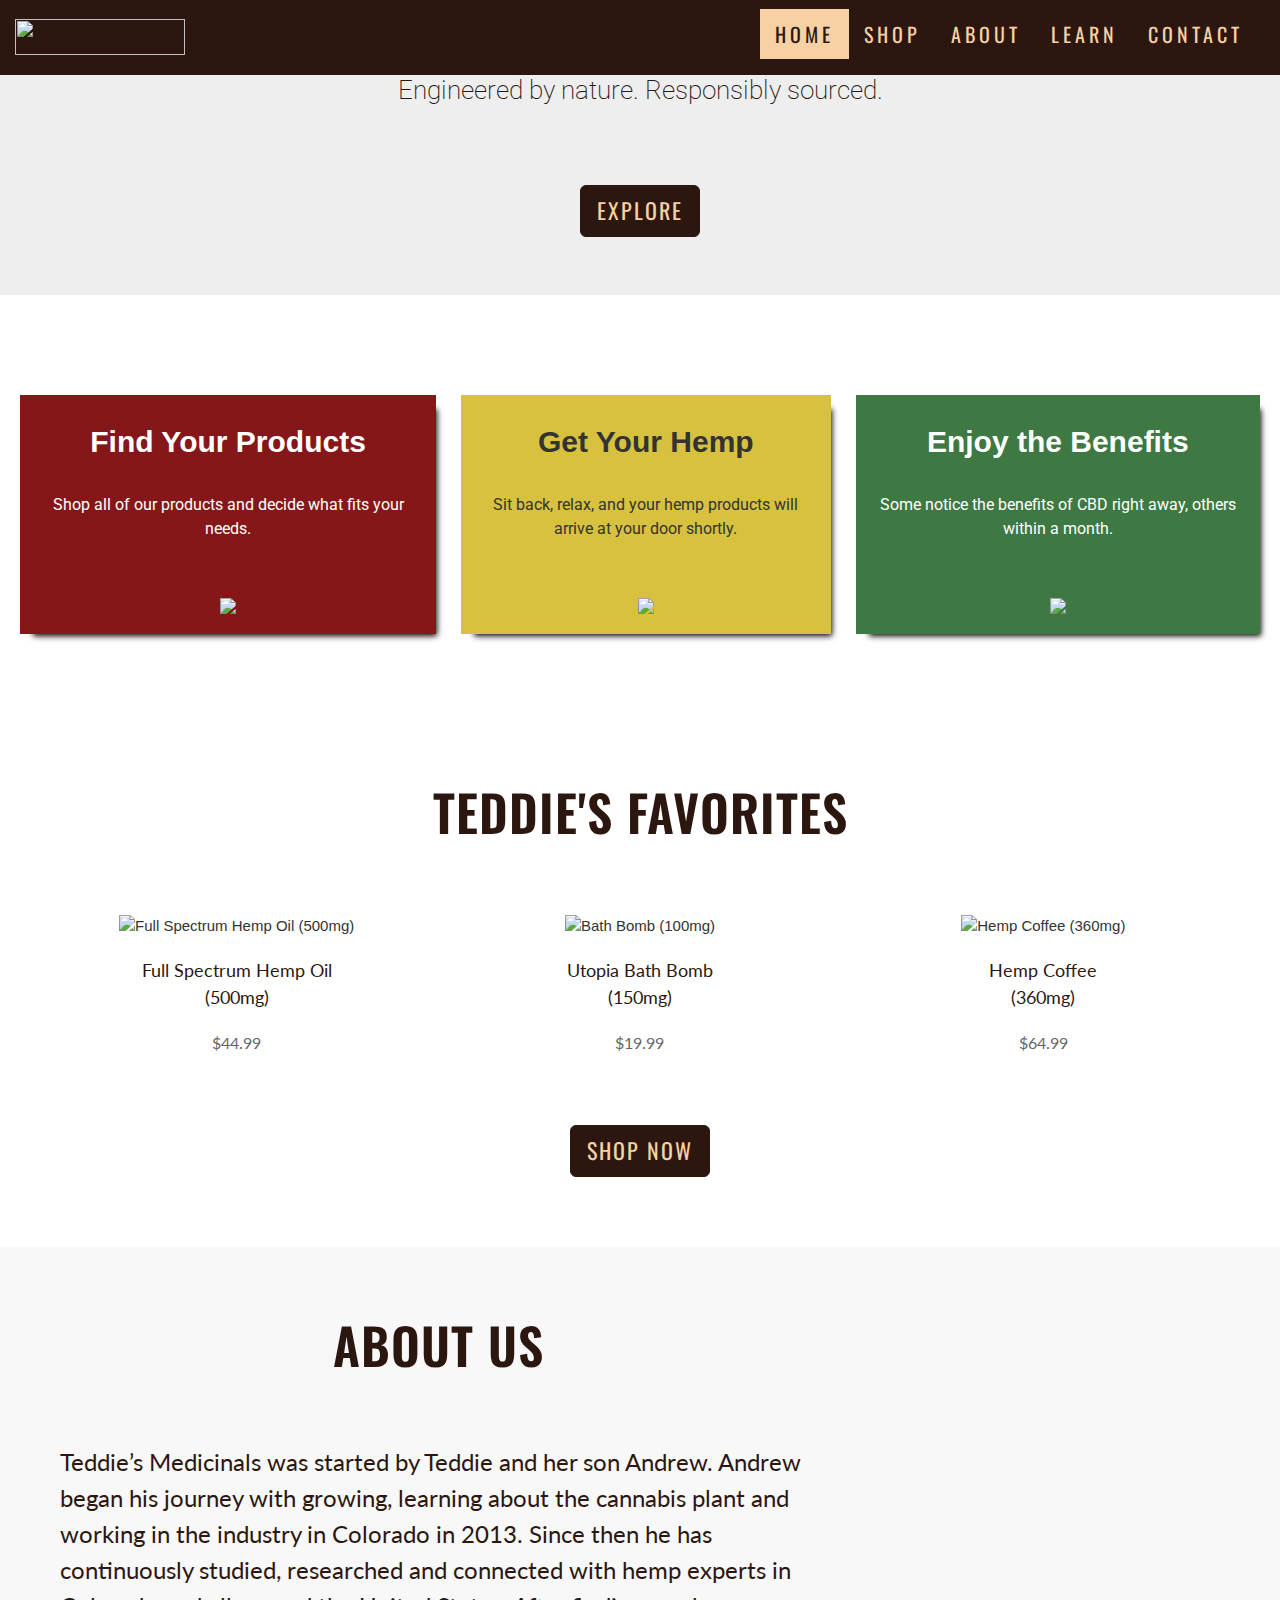
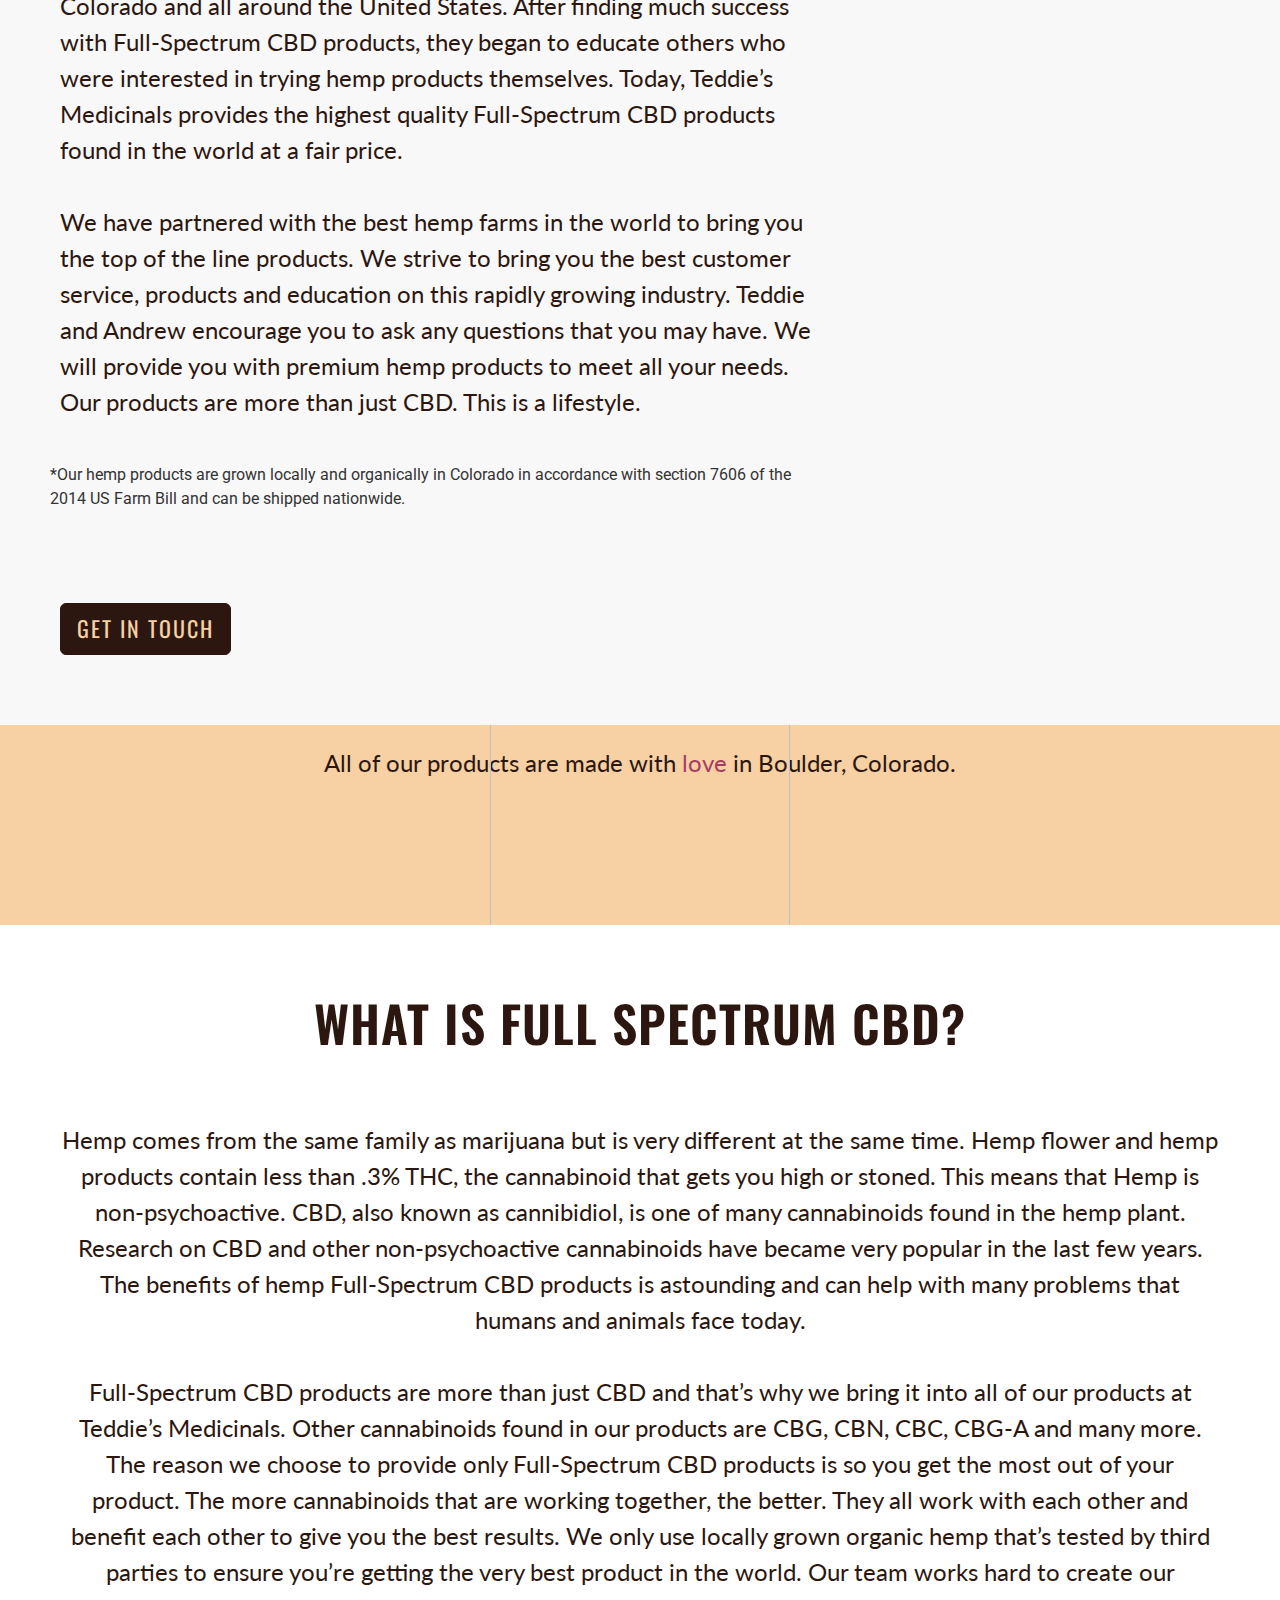
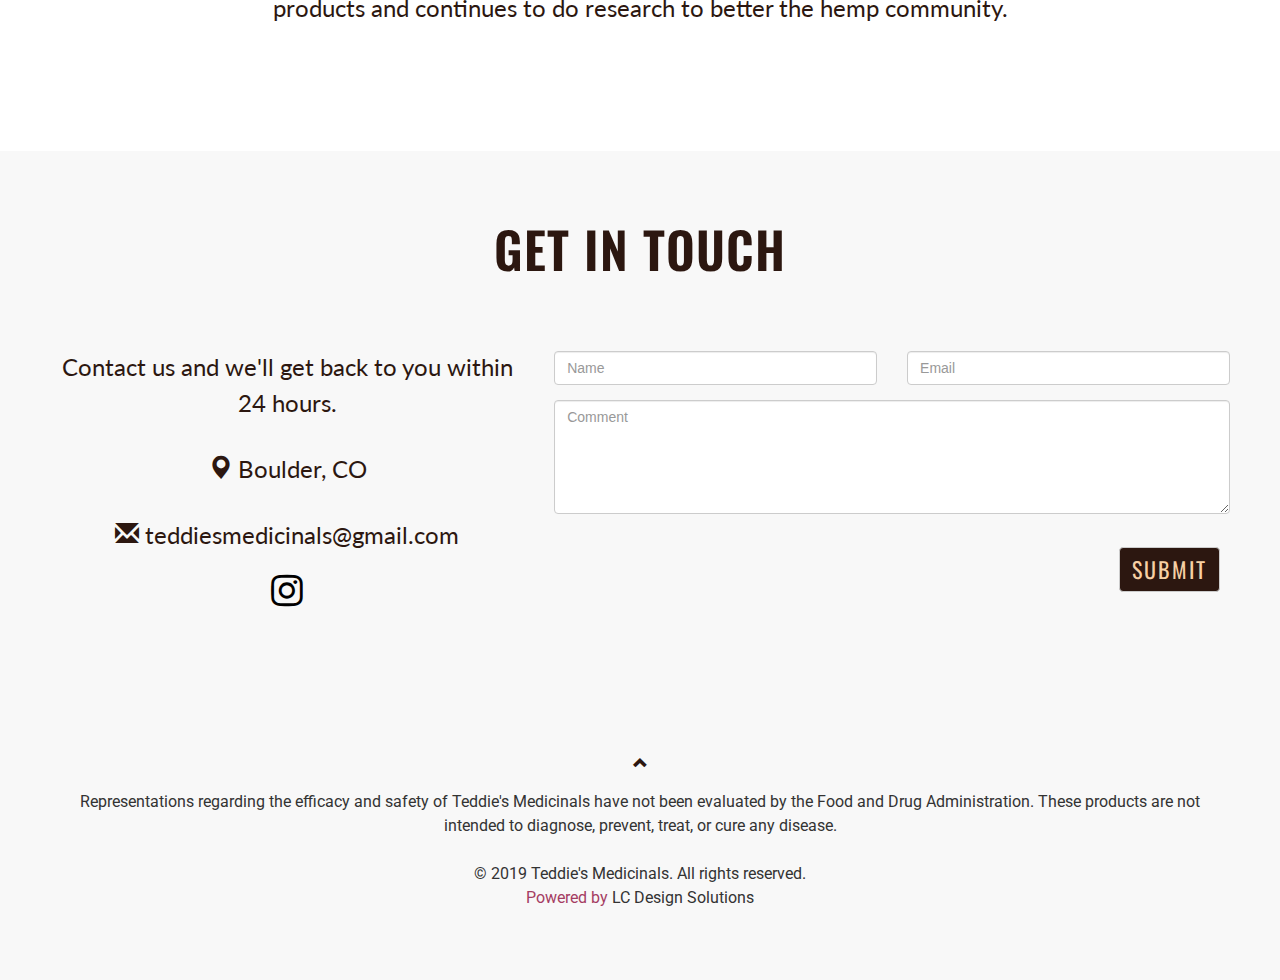
==== index.html @ 5664e908 "Update and rename home.html to index.html" ====
<!DOCTYPE html>
<html lang="en">
<head>

  <title>Teddie's Medicinals - Full Spectrum Hemp & CBD Products</title>
  
  <link rel="icon" type="image" style="height: 64px; width: 64px;" href="darkpaw.png">
  <meta charset="utf-8">
  <meta name="viewport" xcontent="width=device-width, initial-scale=1">
  <link rel="stylesheet" href="https://maxcdn.bootstrapcdn.com/bootstrap/3.3.7/css/bootstrap.min.css">
  <link href="https://fonts.googleapis.com/css?family=Roboto" rel="stylesheet">
  <link href="https://fonts.googleapis.com/css?family=Lato" rel="stylesheet" type="text/css">
  <link rel="stylesheet" href="https://www.w3schools.com/w3css/4/w3.css">
  <script src="https://ajax.googleapis.com/ajax/libs/jquery/3.3.1/jquery.min.js"></script>
  <script src="https://maxcdn.bootstrapcdn.com/bootstrap/3.3.7/js/bootstrap.min.js"></script>
  

    <style>

      @import url(https://use.fontawesome.com/releases/v5.0.10/css/all.css);
      @import url('https://fonts.googleapis.com/css?family=Lato|Oswald:300,400');

      
$headings-font-family:Oswald;
$enable-grid-classes:false;
$primary: #CC7032;
$secondary: #CC7032;
$success: #CC7032;
$danger: #CC7032;
$info: #CC7032;
$warning: #CC7032;
$light: #CC7032;
$dark: #CC7032;
$enable-gradients:true;
$spacer:1rem;
$border-width:0;
$btn-border-radius:.25rem;
$enable-shadows:false;
@import "bootstrap";
  body {
      font-family: 15px Lato, sans-serif !important;
      line-height: 1.8;
      color: #F7D0A4;
      background-color: #f8f8f8;
  }
h1 {
      font-family: Copperplate, "Copperplate Gothic Light", fantasy; font-size: 24px; font-style: normal; font-variant: normal; font-weight: 700;
}
h2 {
      font-family: Oswald, sans-serif;
      letter-spacing: 1px;
      font-size: 50px;
      text-transform: uppercase;
      text-align: center;
      color: #2C1710;
      font-weight: 600;
      margin-bottom: 30px;
  }
h4 {
      font-family: Lato;
      font-size: 24px;
      line-height: 1.5;
      color: #2C1710;
      font-weight: 400;
      margin-bottom: 10px;
      padding: 10px;
  }  
 
p {
    font-family: Lato;
    font-size: 16px;

        
      }
      .btn {
        font-family: Oswald;
        font-color: #F7D0A4 !important;
        text-transform: uppercase;
        letter-spacing: 2px;
        margin: 10px 10px;
      }
  .btn-default {
    color: #F7D0A4;
    background-color: #2C1710;
    font-size: 22px;
      }
      
.btn-default:hover {
    color: #2C1710;
    background-color: #F7D0A4;
    border-color: #2C1710;
}
 
 .btn-lg {
      background-color: #2C1710 !important;
      font-color: #2C1710 !important;
      border-color: #2C1710 !important;
      margin-top: 60px;
      font-size: 22px;
      }
 .btn-lg:hover {
      background-color: #F7D0A4 !important;
      font-color: #2C1710 !important;
      }



  .img {
     display: block;
  margin-left: auto;
  margin-right: auto;
  opacity: 1.0 !important;
  }

    


  .jumbotron p{
    font-size: 26px;
    color: #2c1710;
  }
.container-fluid {
      padding: 60px 50px;
      background-color: #FFFFFF;
      position: relative;
  }
.bg-grey {
      background-color: #F8F8F8;

  }
.logo-small {
      color: #3E7842;
      font-size: 50px;
  }
.logo {
      color: #68968A;
      font-size: 200px;
  }

 
 
 .thumbnail-right{
      padding: 0 15px 0 0;
      width: 240px;
      height: 240px;
      margin-top: 160px;
      margin-left: 40px;
      border-radius: 50%;
      
      border: none;
      overflow: hidden;
      background: url("http://i65.tinypic.com/262w483.jpg");
      position: relative;
      display: inline-block;
  }


.thumbnail-left{
      padding: 0 0 0 15px;
      width: 240px;
      height: 240px;
      margin-top: 160px;
      margin-right: 40px;
      
      border-radius: 50%;
      border: none;
      overflow: hidden;
      background: url("http://i65.tinypic.com/262w483.jpg");
      position: relative;
      display: inline-block;
  }
 .item h4 {
      font-size: 19px;
      line-height: 1.375em;
      font-weight: 400;
      font-style: italic;
      margin: 70px 0;
  }
 .item span {
      font-style: normal;
  }
 .panel {
      border: 1px solid #f4511e; 
      border-radius:0 !important;
      transition: box-shadow 0.5s;
  }
 .panel:hover {
      box-shadow: 5px 0px 40px rgba(0,0,0, .2);
  }
 .panel-footer .btn:hover {
      border: 1px solid #f4511e;
      background-color: #fff !important;
      color: #f4511e;
  }
 .panel-heading {
      color: #fff !important;
      background-color: #f4511e !important;
      padding: 25px;
      border-bottom: 1px solid transparent;
      border-top-left-radius: 0px;
      border-top-right-radius: 0px;
      border-bottom-left-radius: 0px;
      border-bottom-right-radius: 0px;
  }
 .panel-footer {
      background-color: white !important;
  }
 .panel-footer h3 {
      font-size: 32px;
  }
 .panel-footer h4 {
      color: #aaa;
      font-size: 14px;
  }
 .panel-footer .btn {
      margin: 15px 0;
      background-color: #f4511e;
      color: #fff;
  }
      
.navbar {
      height: 75px;
      margin-bottom: 0;
      background-color: #2C1710;
      z-index: 9999;
      border: 0;
      font-size: 15px !important;
      letter-spacing: 4px;
      border-radius: 0;
      line-height: 5 !important;

  }
      
 .navbar li a, .navbar .navbar-brand {
      color: #F7D0A4 !important;
      font-family: Oswald;
      font-size: 20px;
      letter-spacing: 4px;
      margin-top: 5px;
     
      }
      
 .navbar-nav li a:hover, .navbar-nav li.active a {
        color: #2C1710 !important;
        background-color: #F7D0A4 !important;
        
      }
      
 .navbar .navbar-brand {
      color: #ffffff;
    padding-top: 14px;
  }
.navbar-default .navbar-toggle .icon-bar {
    background-color: #F7D0A4;
}

.navbar li a {
      display: inline-block;
      text-align: center;
      color: #fff;
      padding-bottom: 15px;
      }

 .navbar-collapse {
        border-top: 0px solid;
        background-color: #2C1710;

      }

.navbar-fixed-bottom .navbar-collapse, .navbar-fixed-top .navbar-collapse {
  max-height: 400px;
}

.navbar-default .navbar-toggle:focus, .navbar-default .navbar-toggle:hover {
  
  background-color: #2C1710;
}


.navbar-default .navbar-toggle {
      border-color: transparent;
      color: #F7D0A4 !important;
  }

.navbar-right {
  margin-right: 22px;
  
}

footer .glyphicon {
      
      margin-bottom: 20px;
      color: #2C1710;
  }
 .slideanim 
 .slide {
      animation-name: slide;
      -webkit-animation-name: slide;
      animation-duration: 1s;
      -webkit-animation-duration: 1s;
      visibility: visible;
  }
  
 .carousel-caption {
   font-size: 20px;
    right: 10%;
    left: auto;
    bottom: -20px;
    top: 0;
    bottom: auto;
}

.fa-instagram {
  background: #white;
  color: black;
  height: 60px;
  width: 60px;
}

.grid-container {
  display: grid;
  grid-gap: 50px 25px;
  grid-template-columns: auto auto auto;
  background-color: white;
  padding: 20px;
  animation-name: slide;
  margin-top: 80px;
  margin-bottom: 60px;
}

.grid-item {
  background-color: whitesmoke;
  font-family: Lato;
  
  padding: 20px;
  
  text-align: center;
    box-shadow: 7px 8px 6px -6px black;
}

p {
font-family: Roboto;
font-size: 16px;
animation-name: slide;
}

h3 {
  font-weight: bold;
  padding-bottom: 25px;
  font-size: 30px;
  animation-name: slide;
}

.icon {
  margin-top: 25px;
  animation-name: slide;

}

.col-sm-4 p {
  color: #666;
  font-family: Lato;
  font-size: 16px;
}

.col-sm-4 h4 {
   font-size: 18px;
}

.stretch {
  float: left;
  width: 100%;
  height: 200px; 
  text-align: center;
}

.stretch img {
  height: 200px;
  width: 100%;
}

/* Clear floats after the columns */
.strip:after {
  content: "";
  display: table;
  clear: both;
}

* {
  box-sizing: border-box;
}

    
  @keyframes slidein {
    from {
      margin-left: 100%;
      width: 300%;
      opacity: 0;
    } 
    to {
      margin-left: 0%
      width: 100%;
      opacity: 1;
      transform: translateY(0%);
    }
  }
  @-webkit-keyframes slide {
    0% {
      opacity: 0;
      -webkit-transform: translateY(70%);
    } 
    100% {
      opacity: 1;
      -webkit-transform: translateY(0%);
    }
  }
  @media screen and (max-width: 768px) {
    .col-sm-4 {
      text-align: center;
      margin: 25px 0;
      position: fixed-top;
      
    }
    .btn-lg {
        width: 100%;
        margin-bottom: 35px;
        color: #F7D0A4;
    }
  }
  @media screen and (max-width: 480px) {
    .logo {
        font-size: 150px;
      
    }
  }

  
  </style>
<script id="mcjs">!function(c,h,i,m,p){m=c.createElement(h),p=c.getElementsByTagName(h)[0],m.async=1,m.src=i,p.parentNode.insertBefore(m,p)}(document,"script","https://chimpstatic.com/mcjs-connected/js/users/9b330af5a5b4be3fe5008fccc/792b4fcf9f079b10b22adca7c.js");</script>
</head>

<body id="home" data-spy="scroll" data-target=".navbar" data-offset="60">

<nav class="navbar navbar-default navbar-fixed-top">
  <a class="navbar-brand w3-animate-left" href="https://www.teddiesmedicinals.com">
    <img src="rsz_navbar-photo.png" "style=margin-left: 40px; height=36px; width=170px;"/></a>
  </a>
  
    <div class="navbar-header">
      <button type="button" class="navbar-toggle" data-toggle="collapse" data-target="#myNavbar">
        <span class="icon-bar"></span>
        <span class="icon-bar"></span>
        <span class="icon-bar"></span>                        
      </button>
    </div>
  

    
    <div class="collapse navbar-collapse" id="myNavbar">
      <ul class="nav navbar-nav navbar-right w3-animate-right">
        <li><a href="#home">HOME</a></li>
        <li><a href="#shop">SHOP</a></li>
        <li><a href="#about">ABOUT</a></li>
        <li><a href="#learn">LEARN</a></li>
        <li><a href="#contact">CONTACT</a></li>
      </ul>
    </div>
  </div>
</nav>

<div class="mtn">
 <div class="jumbotron text-center">

  <img class="bear" src="bear.png" height="825" width="800" alt="TM Bear">
  <p>Engineered by nature. Responsibly sourced.</p> 

  <div class="container text-center">                    
    <div class="row">
      <div class="col-sm-12">
        <a href="shop.html"<button class="btn btn-default btn-lg">EXPLORE</button></a>                                                  
      </div>
    </div>
  </div>
  </div>
</div>

<div class="grid-container fluid w3-animate-opacity">

  <div class="grid-item" style="background-color:#861719; color: white;"><h3>Find Your Products</h3><p>Shop all of our products and decide what fits your needs.</p>
    <br>
    <img class="icon" src="https://img.icons8.com/ios/50/000000/search-filled.png"></div>
  <div class="grid-item" style="background-color:#D7C13F"; ><h3>Get Your Hemp</h3><p>Sit back, relax, and your hemp products will arrive at your door shortly.</p>
    <br>
    <img class="icon" src="https://img.icons8.com/ios/50/000000/gift-filled.png"></div>
  <div class="grid-item" style="background-color:#3E7842; color: white;"><h3>Enjoy the Benefits </h3><p>Some notice the benefits of CBD right away, others within a month.</p>
    <br>
    <img class="icon" src="https://img.icons8.com/ios/50/000000/lol.png"></div>  
  
</div>

<!-- Container (Featured Products Section) -->
<div id="shop" class="container-fluid text-center">
  <h2>TEDDIE'S FAVORITES</h2>
  <br>
  <br>
  <div class="row slideanim">
    <div class="col-sm-4">
      <a href="shop.html" target="?"><img src="http://i65.tinypic.com/2u88mq0.png" border="0" alt="Full Spectrum Hemp Oil (500mg)" width="250" height="250"></a>
      <div class="product-info">
        <h4>Full Spectrum Hemp Oil<br>(500mg)</h4>
      <p>$44.99</p>
      </div>
    </div>

    <div class="col-sm-4">
      <a href="shop.html" target="?"><img src="http://i66.tinypic.com/n3tcf4.png" border="0" alt="Bath Bomb (100mg)" width="250" height="250"></a>
      <div class="product-info">
      <h4>Utopia Bath Bomb<br>(150mg)</h4>
      <p>$19.99</p>
      </div>
    </div>

    <div class="col-sm-4">
      <a href="shop.html" target="?"><img src="http://i67.tinypic.com/72pykm.png" border="0" alt="Hemp Coffee (360mg)" width="250" height="250"></a>
      <div class="product-info">
      <h4>Hemp Coffee<br>(360mg)</h4>
      <p>$64.99</p>
      </div>
    </div>

    <div class="row">
      <div class="col-sm-12">
          <a href="shop.html"<button class="btn btn-default btn-lg">SHOP NOW</button></a>                                                  
      </div>
    </div>
  </div>
</div>




<!-- Container (About Section) -->
<div id="about" class="container-fluid bg-grey">
  <div class="row">
    <div class="col-sm-8">
      <h2>About Us</h2><br>
      <h4>Teddie’s Medicinals was started by Teddie and her son Andrew. Andrew began his journey with growing, learning about the cannabis plant and working in the industry in Colorado in 2013. Since then he has continuously studied, researched and connected with hemp experts in Colorado and all around the United States. After finding much success with Full-Spectrum CBD products, they began to educate others who were interested in trying hemp products themselves. Today, Teddie’s Medicinals provides the highest quality Full-Spectrum CBD products found in the world at a fair price.<br><br>We have partnered with the best hemp farms in the world to bring you the top of the line products. We strive to bring you the best customer service, products and education on this rapidly growing industry. Teddie and Andrew encourage you to ask any questions that you may have. We will provide you with premium hemp products to meet all your needs. Our products are more than just CBD. This is a lifestyle. </h4><br>
      <p> *Our hemp products are grown locally and organically in Colorado in accordance with section 7606 of the 2014 US Farm Bill and can be shipped nationwide. 
      </p>


</h4><br>
    
   <a href="#contact"<button class="btn btn-default btn-lg">Get in Touch</button></a>
    </div>

<div class="col-sm-4">
  <div class="thumbnail-right slideanim"></div>
</div>

</div>
</div>





<div class="strip">
  
  <div class="stretch" style="background-color:#F7D0A4;">
    <h4>All of our products are made with <span style="color: #a53d63;">love</span> in Boulder, Colorado.<br> <img src="http://i67.tinypic.com/2mpk6xz.png" style="height: 300px; width: 300px; margin-top: -80px;"></h4>

  </div>
</div>
  

<!-- Container (Learn Section) -->
<div id="learn" class="container-fluid text-center">
  <h2>What is Full Spectrum CBD?</h2><br>
  <h4>Hemp comes from the same family as marijuana but is very different at the same time. Hemp flower and hemp products contain less than .3% THC, the cannabinoid that gets you high or stoned. This means that Hemp is non-psychoactive. CBD, also known as cannibidiol, is one of many cannabinoids found in the hemp plant. Research on CBD and other non-psychoactive cannabinoids have became very popular in the last few years. The benefits of hemp Full-Spectrum CBD products is astounding and can help with many problems that humans and animals face today.
<br>
<br>
Full-Spectrum CBD products are more than just CBD and that’s why we bring it into all of our products at Teddie’s Medicinals. Other cannabinoids found in our products are CBG, CBN, CBC, CBG-A and many more. The reason we choose to provide only Full-Spectrum CBD products is so you get the most out of your product. The more cannabinoids that are working together, the better. They all work with each other and benefit each other to give you the best results. We only use locally grown organic hemp that’s tested by third parties to ensure you’re getting the very best product in the world. Our team works hard to create our products and continues to do research to better the hemp community.</h4>
</br>
</div>
  
 
</br>


<!-- Container (Contact Section) -->
<div id="contact" class="container-fluid text-center bg-grey">
  <h2 class="text-center">GET IN TOUCH</h2>
  </br>
  <div class="row">
    <div class="col-sm-5">
      <h4>Contact us and we'll get back to you within 24 hours.</h4>
      <h4><span class="glyphicon glyphicon-map-marker"></span> Boulder, CO</h4>
      <h4><span class="glyphicon glyphicon-envelope"></span> teddiesmedicinals@gmail.com</h4>
      <a href="https://instagram.com/teddiesmedicinals?utm_source=ig_profile_share&igshid=1mkq37250ivaw"><i class="fab fa-instagram" style="font-size:36px"></i></a>
    </div>
    
    <br>
    <form method="post" action="https://formspree.io/teddiesmedicinals@gmail.com">
    <div class="col-sm-7">
      <div class="row">
        <div class="col-sm-6 form-group">
          <input class="form-control" id="name" name="name" placeholder="Name" type="text" required>
        </div>
        <div class="col-sm-6 form-group">
          <input class="form-control" id="email" name="email" placeholder="Email" type="email" required>
        </div>
      </div>
      <textarea class="form-control" id="comments" name="comments" placeholder="Comment" type="text" rows="5"></textarea><br>
      <div class="row">
        <div class="col-sm-12 form-group">
          <button class="btn btn-default pull-right" type="submit" name="submit" value="Submit">SUBMIT</button>
        </div>
      </div>
    </div>
    </form>
  </div>
</div>



<footer class="container-fluid text-center bg-grey">
  <a href="#home" title="To Top">
    <span class="glyphicon glyphicon-chevron-up"></span>
  </a>
  <p style="font-size: 16px; font-family: Roboto;" style="font-weight: bold;">Representations regarding the efficacy and safety of Teddie's Medicinals have not been evaluated by the Food and Drug Administration. These products are not intended to diagnose, prevent, treat, or cure any disease.<br><br> 
© 2019 Teddie's Medicinals. All rights reserved.</span><br><span style="color: #a53d63;"> Powered by</span> LC Design Solutions</p>
</footer>


<script>
$(document).ready(function(){
  // Add smooth scrolling to all links in navbar + footer link
  $(".navbar a, footer a[href='#home']").on('click', function(event) {
    // Make sure this.hash has a value before overriding default behavior
    if (this.hash !== "") {
      // Prevent default anchor click behavior
      event.preventDefault();

      // Store hash
      var hash = this.hash;

      // Using jQuery's animate() method to add smooth page scroll
      // The optional number (900) specifies the number of milliseconds it takes to scroll to the specified area
      $('html, body').animate({
        scrollTop: $(hash).offset().top
      }, 900, function(){
   
        // Add hash (#) to URL when done scrolling (default click behavior)
        window.location.hash = hash;
      });
    } // End if
  });
  
  $(window).scroll(function() {
    $(".slideanim").each(function(){
      var pos = $(this).offset().top;

      var winTop = $(window).scrollTop();
        if (pos < winTop + 600) {
          $(this).addClass("slide");
        }
    });
  });
})
</script>

</body>
</html>
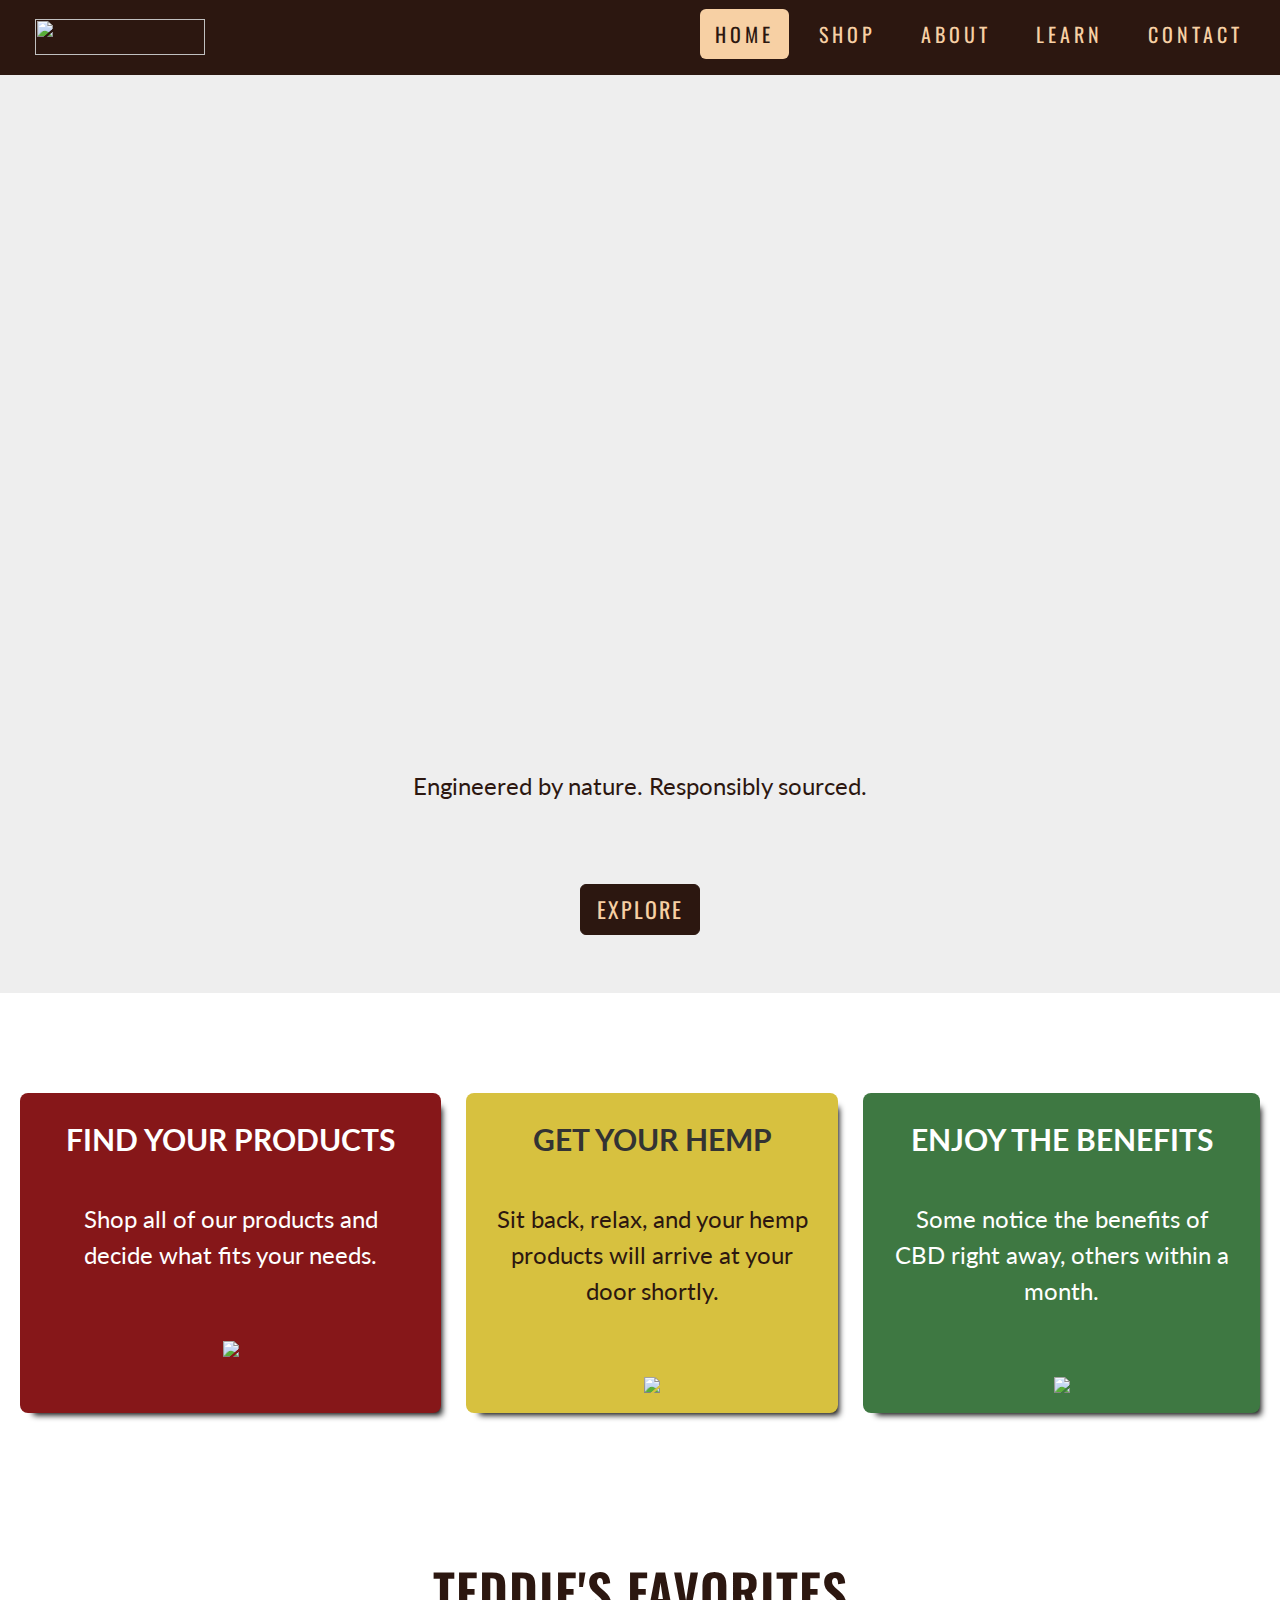
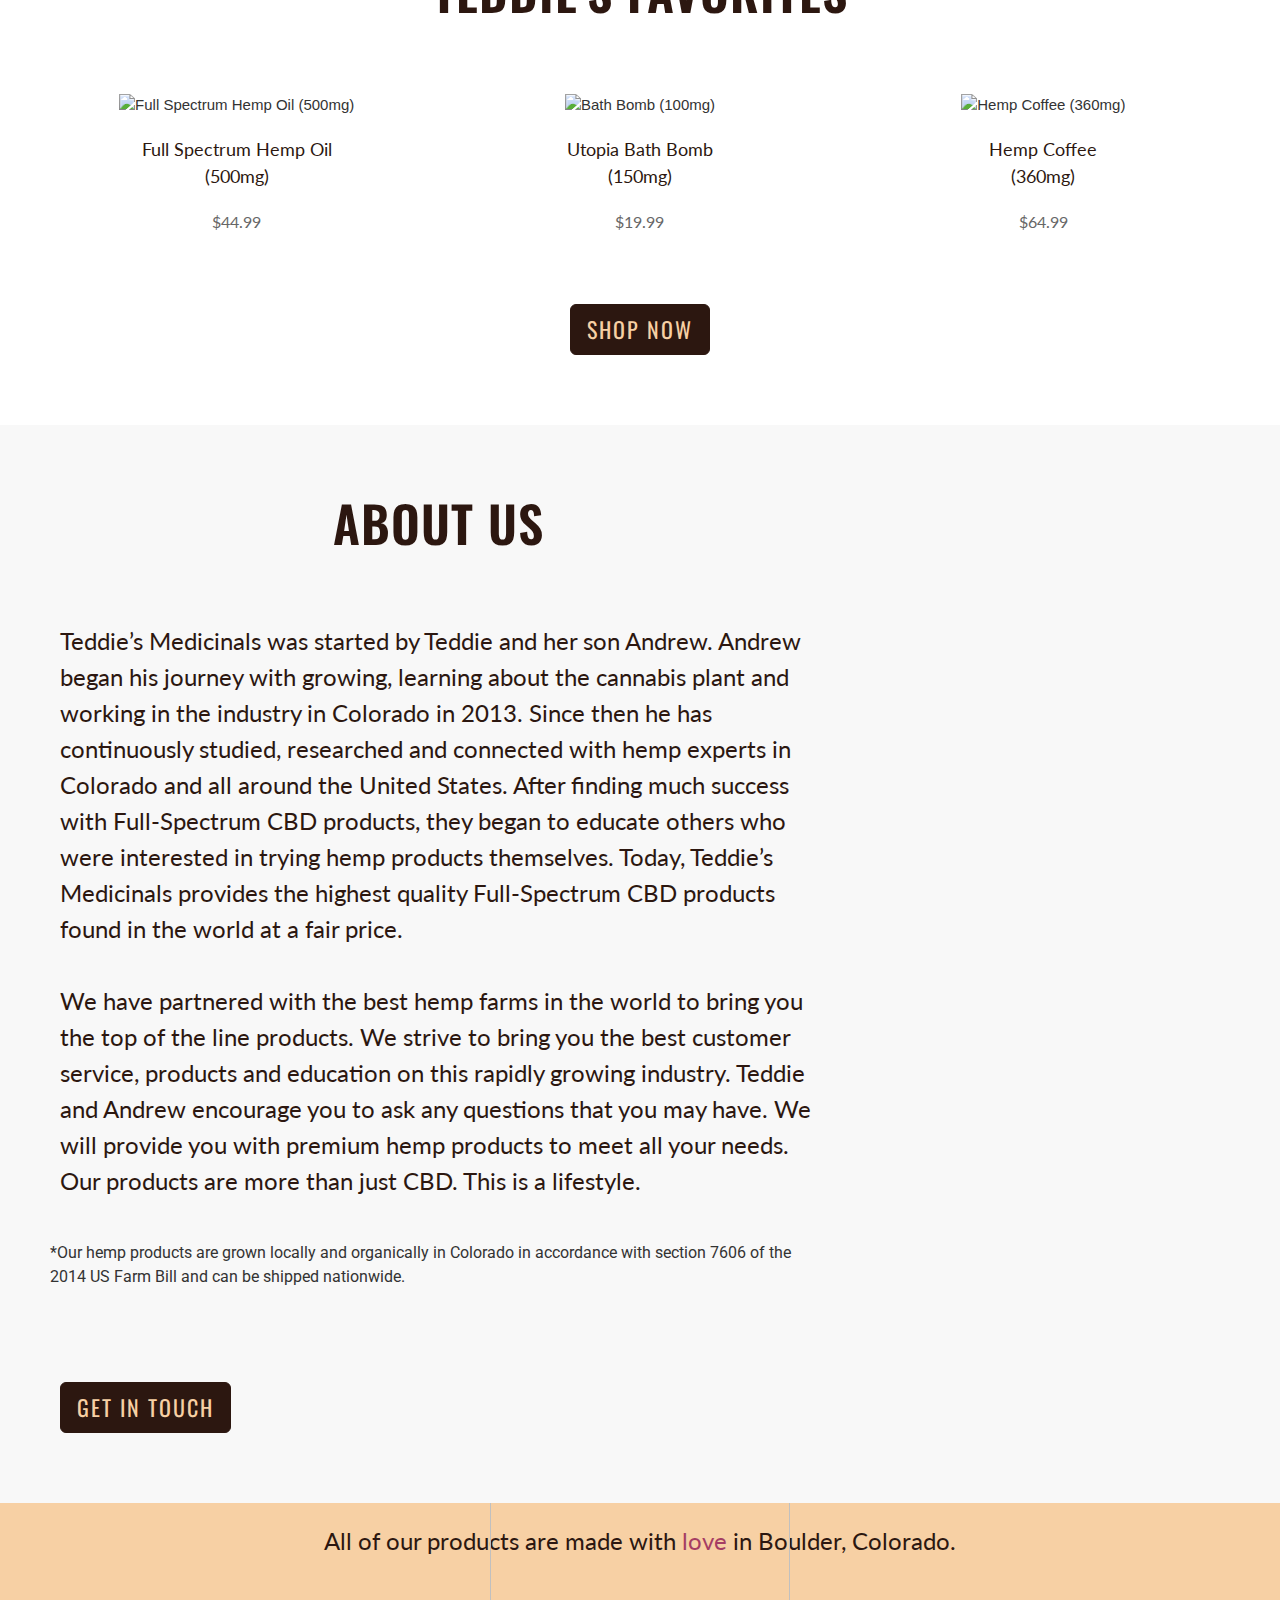
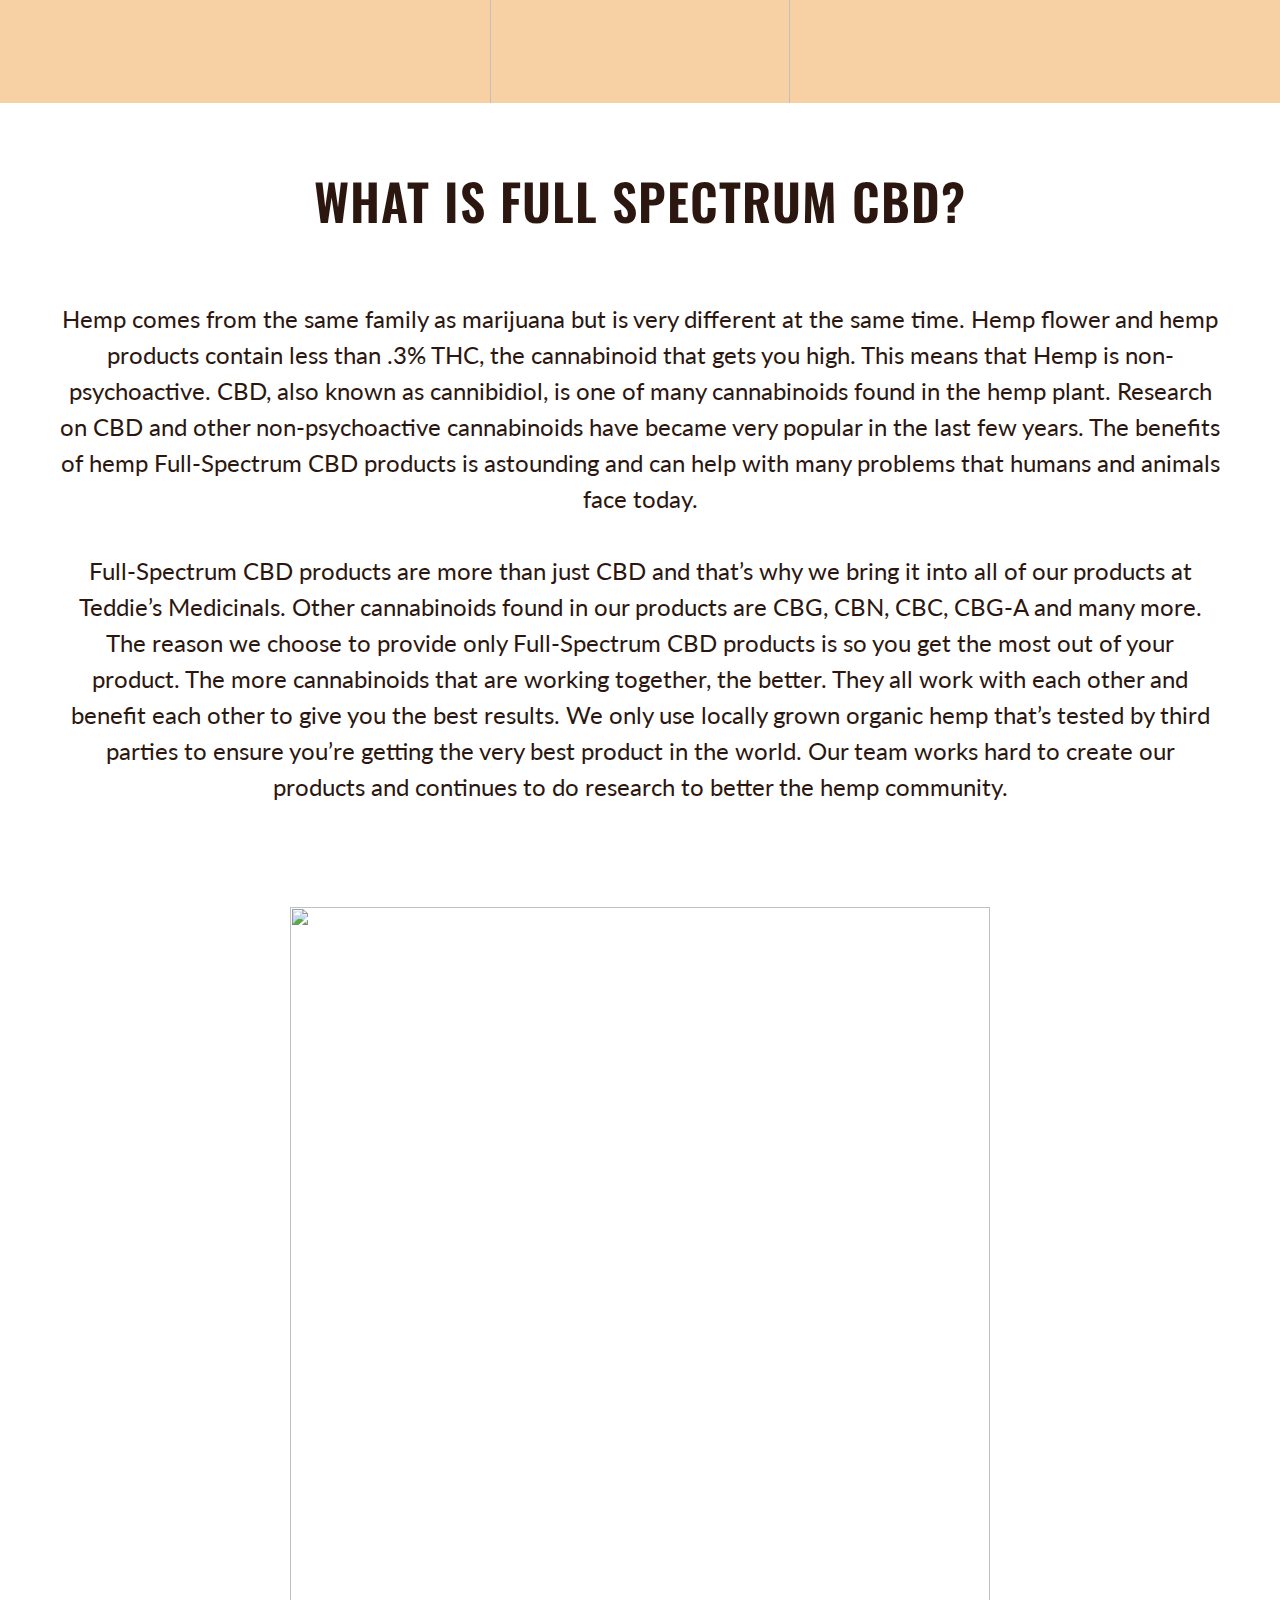
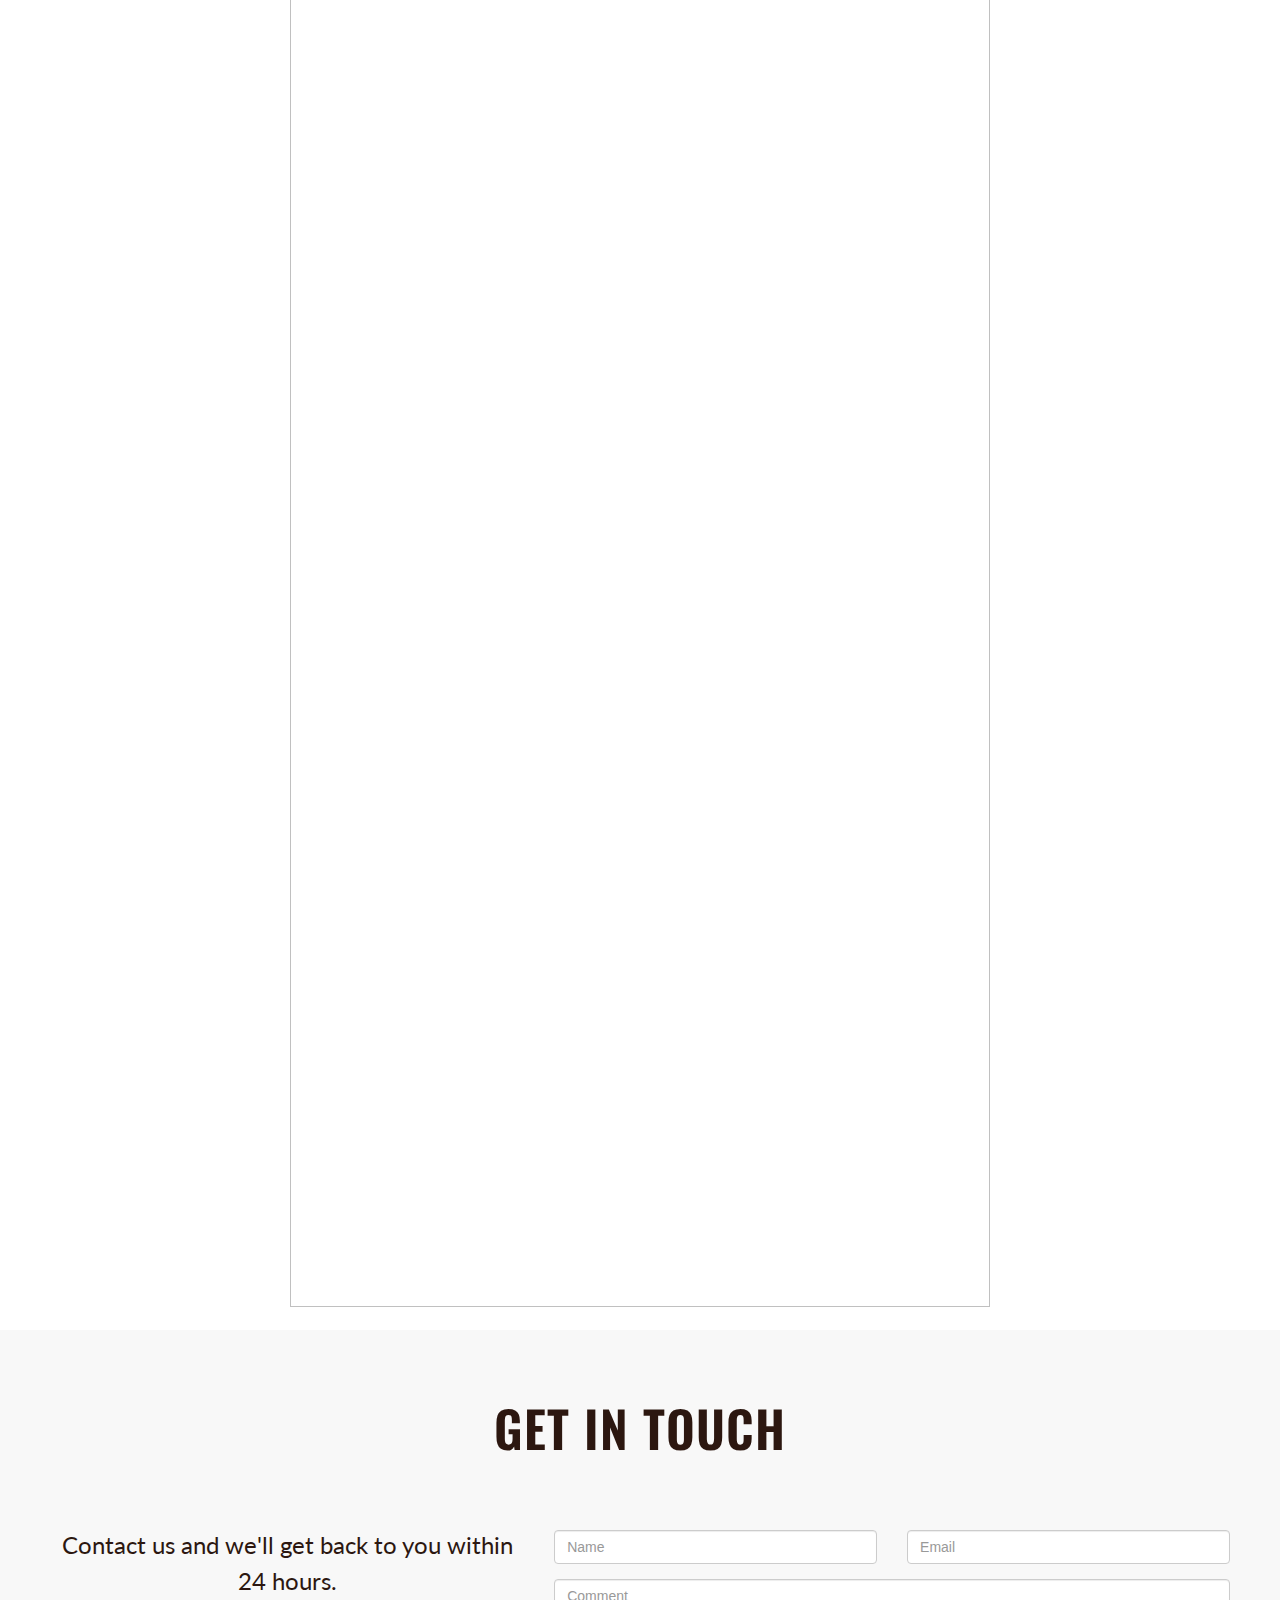
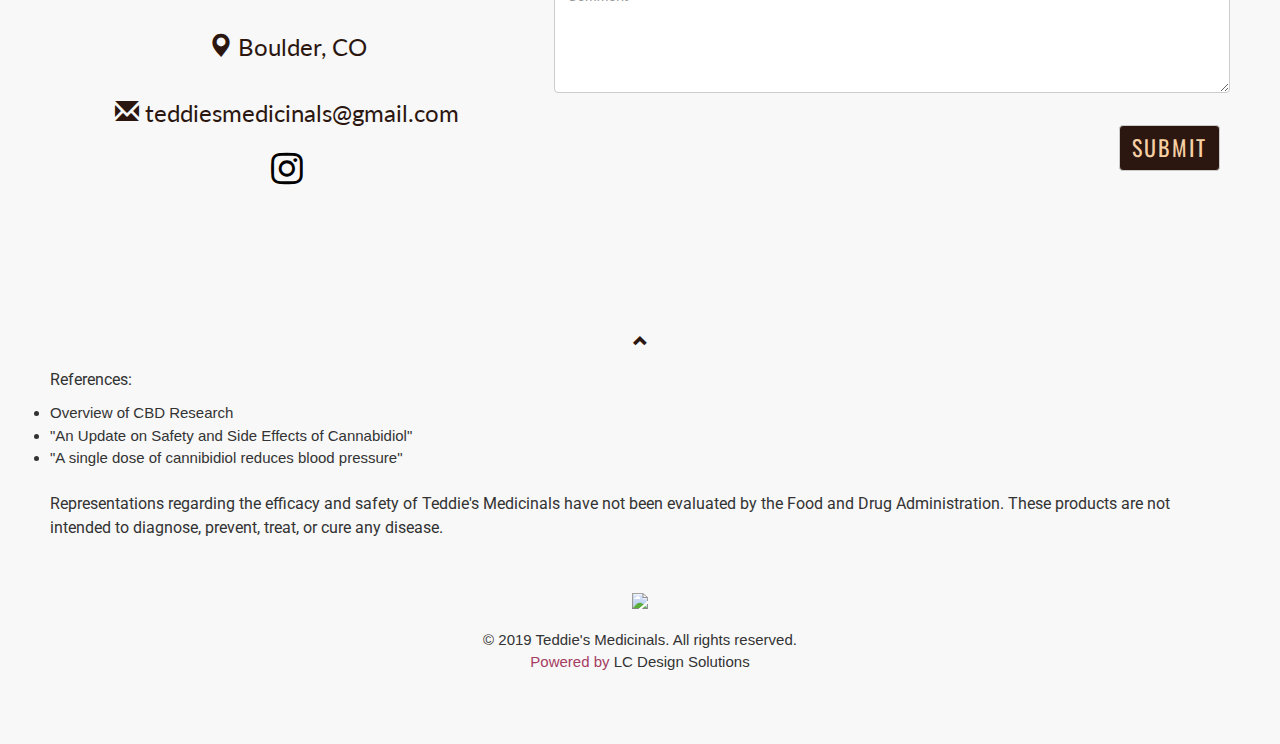
==== commit bc4e5c3a: "Add files via upload" ====
--- a/index.html
+++ b/index.html
@@ -259,6 +259,7 @@
       text-align: center;
       color: #fff;
       padding-bottom: 15px;
+      margin-left: 15px;
       }
 
  .navbar-collapse {
@@ -285,6 +286,17 @@
 .navbar-right {
   margin-right: 22px;
   
+}
+.navbar-default .navbar-nav>.active>a, .navbar-default .navbar-nav>.active>a:focus, .navbar-default .navbar-nav>.active>a:hover {
+    color: #555;
+    background-color: #e7e7e7;
+    border-radius: 6px;
+    }
+
+.navbar-nav li a:hover, .navbar-nav li.active a {
+    color: #2C1710 !important;
+    background-color: #F7D0A4 !important;
+    border-radius: 6px;
 }
 
 footer .glyphicon {
@@ -349,6 +361,7 @@
   padding-bottom: 25px;
   font-size: 30px;
   animation-name: slide;
+  font-family: Lato;
 }
 
 .icon {
@@ -434,6 +447,17 @@
     }
   }
 
+  .info {
+    height: 2000px; 
+    width: 700px;
+    display: block;
+    margin: auto;
+  }
+
+  .references {
+    text-align: left;
+  }
+
   
   </style>
 <script id="mcjs">!function(c,h,i,m,p){m=c.createElement(h),p=c.getElementsByTagName(h)[0],m.async=1,m.src=i,p.parentNode.insertBefore(m,p)}(document,"script","https://chimpstatic.com/mcjs-connected/js/users/9b330af5a5b4be3fe5008fccc/792b4fcf9f079b10b22adca7c.js");</script>
@@ -443,7 +467,7 @@
 
 <nav class="navbar navbar-default navbar-fixed-top">
   <a class="navbar-brand w3-animate-left" href="https://www.teddiesmedicinals.com">
-    <img src="rsz_navbar-photo.png" "style=margin-left: 40px; height=36px; width=170px;"/></a>
+    <img src="rsz_navbar-photo.png" style="margin-left: 20px; height: 36px; width: 170px;"/></a>
   </a>
   
     <div class="navbar-header">
@@ -471,8 +495,10 @@
 <div class="mtn">
  <div class="jumbotron text-center">
 
-  <img class="bear" src="bear.png" height="825" width="800" alt="TM Bear">
-  <p>Engineered by nature. Responsibly sourced.</p> 
+  <img class="bear" src="bear.png" style=" display: block; margin: auto; height: 825px; width: 800px; margin-top: -40px;" alt="TM Bear">
+
+  
+  <h4 style="margin-top: -75px;">Engineered by nature. Responsibly sourced.</h4> 
 
   <div class="container text-center">                    
     <div class="row">
@@ -486,13 +512,13 @@
 
 <div class="grid-container fluid w3-animate-opacity">
 
-  <div class="grid-item" style="background-color:#861719; color: white;"><h3>Find Your Products</h3><p>Shop all of our products and decide what fits your needs.</p>
+  <div class="grid-item" style="background-color:#861719; color: white; border-radius: 8px;"><h3>FIND YOUR PRODUCTS</h3><h4 style="color: white;">Shop all of our products and decide what fits your needs.</h4>
     <br>
     <img class="icon" src="https://img.icons8.com/ios/50/000000/search-filled.png"></div>
-  <div class="grid-item" style="background-color:#D7C13F"; ><h3>Get Your Hemp</h3><p>Sit back, relax, and your hemp products will arrive at your door shortly.</p>
+  <div class="grid-item" style="background-color:#D7C13F; border-radius: 8px;"><h3>GET YOUR HEMP</h3><h4>Sit back, relax, and your hemp products will arrive at your door shortly.</h4>
     <br>
     <img class="icon" src="https://img.icons8.com/ios/50/000000/gift-filled.png"></div>
-  <div class="grid-item" style="background-color:#3E7842; color: white;"><h3>Enjoy the Benefits </h3><p>Some notice the benefits of CBD right away, others within a month.</p>
+  <div class="grid-item" style="background-color:#3E7842; color: white; border-radius: 8px;"><h3>ENJOY THE BENEFITS</h3><h4 style="color: white;">Some notice the benefits of CBD right away, others within a month.</h4>
     <br>
     <img class="icon" src="https://img.icons8.com/ios/50/000000/lol.png"></div>  
   
@@ -577,12 +603,15 @@
 <!-- Container (Learn Section) -->
 <div id="learn" class="container-fluid text-center">
   <h2>What is Full Spectrum CBD?</h2><br>
-  <h4>Hemp comes from the same family as marijuana but is very different at the same time. Hemp flower and hemp products contain less than .3% THC, the cannabinoid that gets you high or stoned. This means that Hemp is non-psychoactive. CBD, also known as cannibidiol, is one of many cannabinoids found in the hemp plant. Research on CBD and other non-psychoactive cannabinoids have became very popular in the last few years. The benefits of hemp Full-Spectrum CBD products is astounding and can help with many problems that humans and animals face today.
+  
+
+  <h4>Hemp comes from the same family as marijuana but is very different at the same time. Hemp flower and hemp products contain less than .3% THC, the cannabinoid that gets you high. This means that Hemp is non-psychoactive. CBD, also known as cannibidiol, is one of many cannabinoids found in the hemp plant. Research on CBD and other non-psychoactive cannabinoids have became very popular in the last few years. The benefits of hemp Full-Spectrum CBD products is astounding and can help with many problems that humans and animals face today.
 <br>
 <br>
 Full-Spectrum CBD products are more than just CBD and that’s why we bring it into all of our products at Teddie’s Medicinals. Other cannabinoids found in our products are CBG, CBN, CBC, CBG-A and many more. The reason we choose to provide only Full-Spectrum CBD products is so you get the most out of your product. The more cannabinoids that are working together, the better. They all work with each other and benefit each other to give you the best results. We only use locally grown organic hemp that’s tested by third parties to ensure you’re getting the very best product in the world. Our team works hard to create our products and continues to do research to better the hemp community.</h4>
 </br>
 </div>
+<img class="info" src="tm_ig.png">
   
  
 </br>
@@ -624,12 +653,33 @@
 
 
 
+
 <footer class="container-fluid text-center bg-grey">
+
   <a href="#home" title="To Top">
     <span class="glyphicon glyphicon-chevron-up"></span>
+    <br>
   </a>
-  <p style="font-size: 16px; font-family: Roboto;" style="font-weight: bold;">Representations regarding the efficacy and safety of Teddie's Medicinals have not been evaluated by the Food and Drug Administration. These products are not intended to diagnose, prevent, treat, or cure any disease.<br><br> 
-© 2019 Teddie's Medicinals. All rights reserved.</span><br><span style="color: #a53d63;"> Powered by</span> LC Design Solutions</p>
+
+<div class="references">
+  <p style="font-size: 16px; font-family: Roboto;" style="font-weight: bold;">References:<br>
+    <li>
+      <a href="http://haleighshope.co/blog/infographic-17-compelling-cbd-studies/">Overview of CBD Research</a>
+    </li>
+    <li>
+      <a href="https://www.ncbi.nim.nih.gov/pmc/articles/PMC5569602/">"An Update on Safety and Side Effects of Cannabidiol"</a> 
+    </li>
+    <li>
+    <a href="https://insight.jci.org/articles/view/93760">"A single dose of cannibidiol reduces blood pressure"</a>
+    </li>
+
+<br>
+    <p>Representations regarding the efficacy and safety of Teddie's Medicinals have not been evaluated by the Food and Drug Administration. These products are not intended to diagnose, prevent, treat, or cure any disease.</p><br> 
+</div>
+
+    <img class="text-center" src="authorize.net.png" style="padding: 20px;"><br>
+    <span>© 2019 Teddie's Medicinals. All rights reserved.</span><br><span style="color: #a53d63;"> Powered by</span> LC Design Solutions</p>
+
 </footer>
 
 
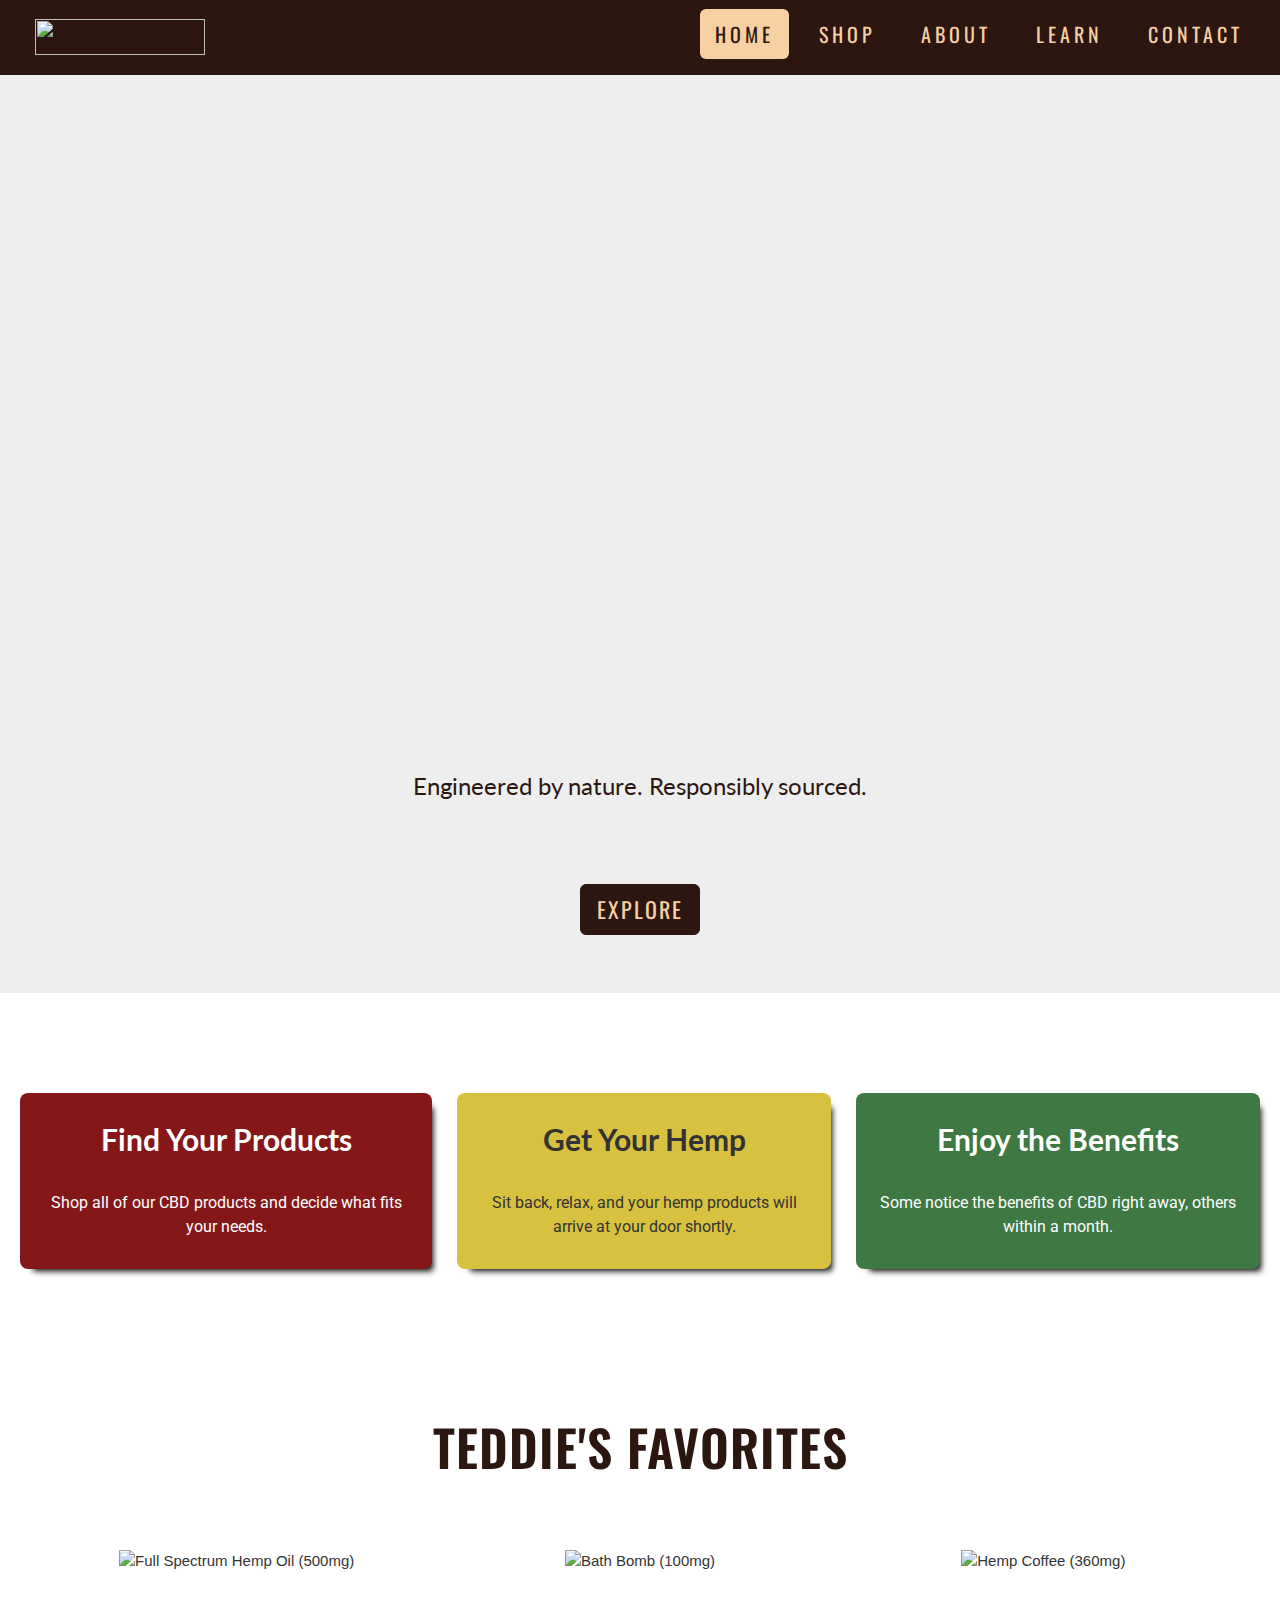
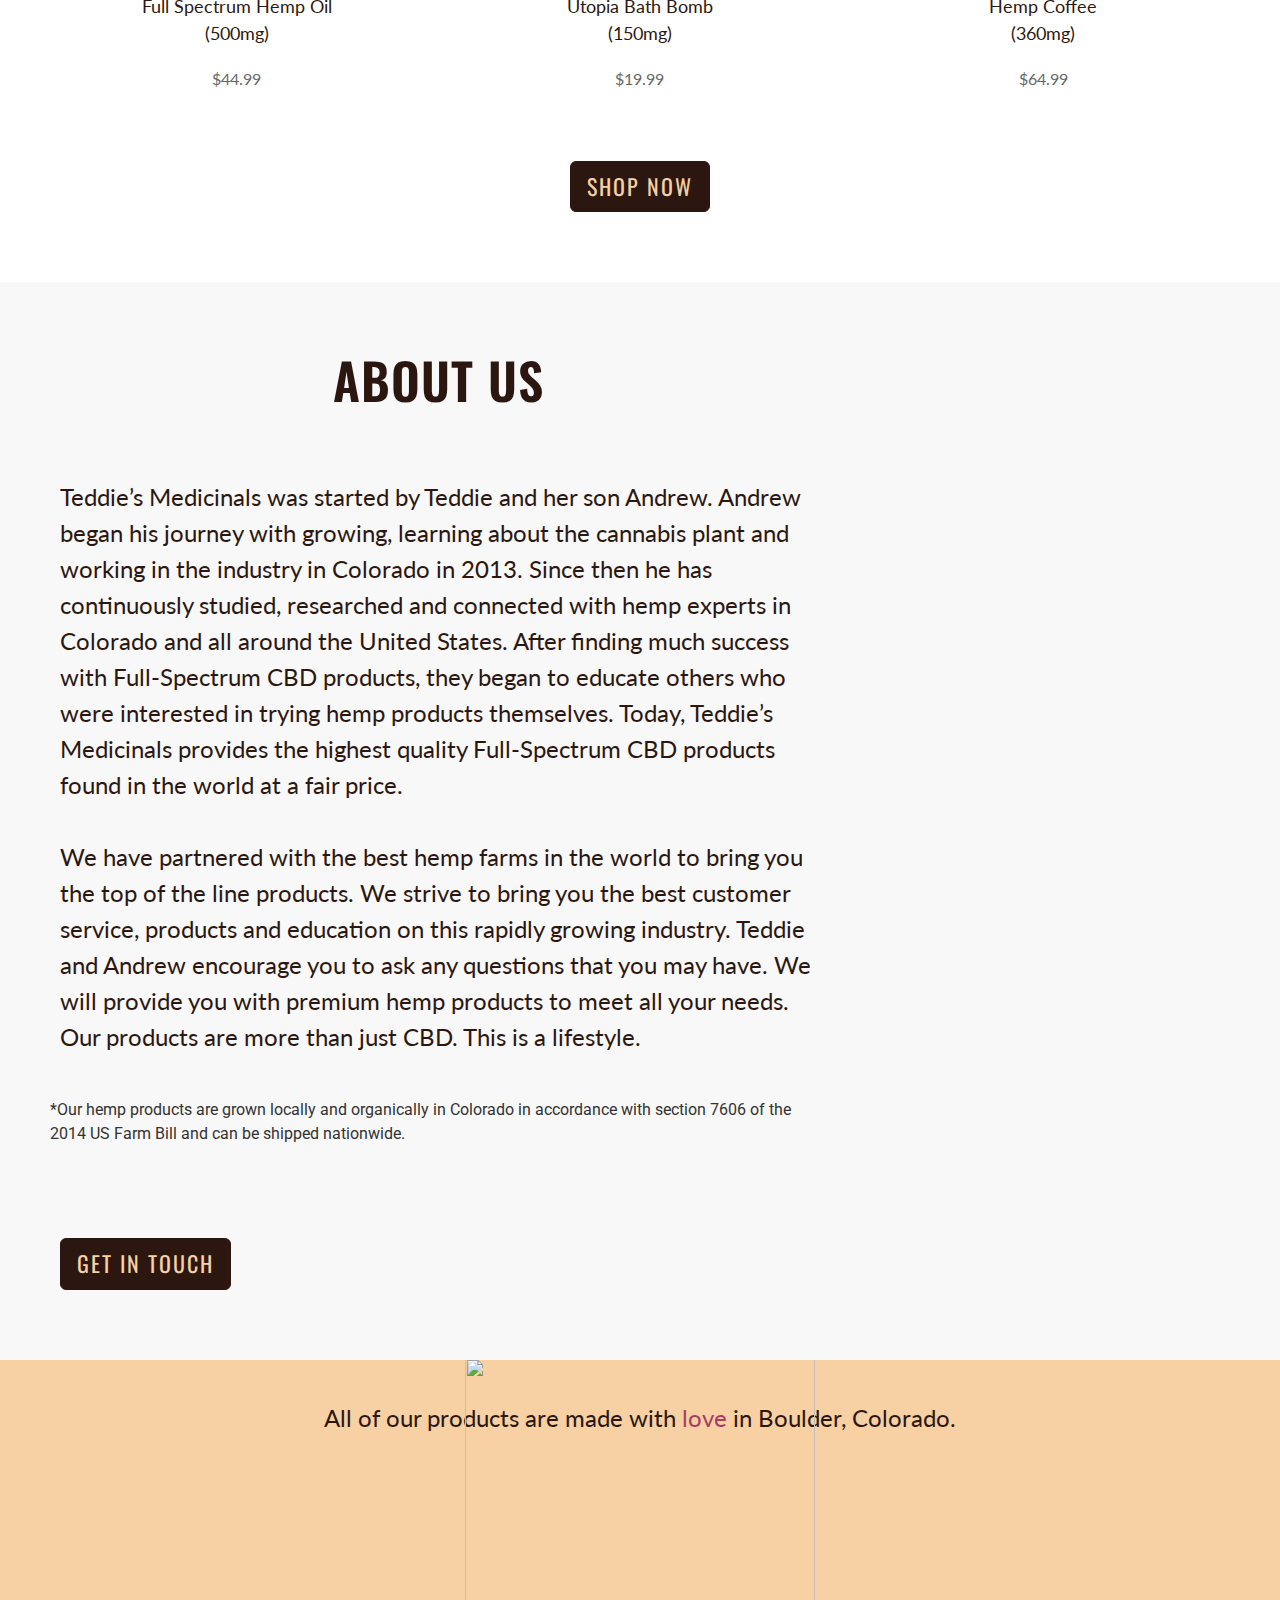
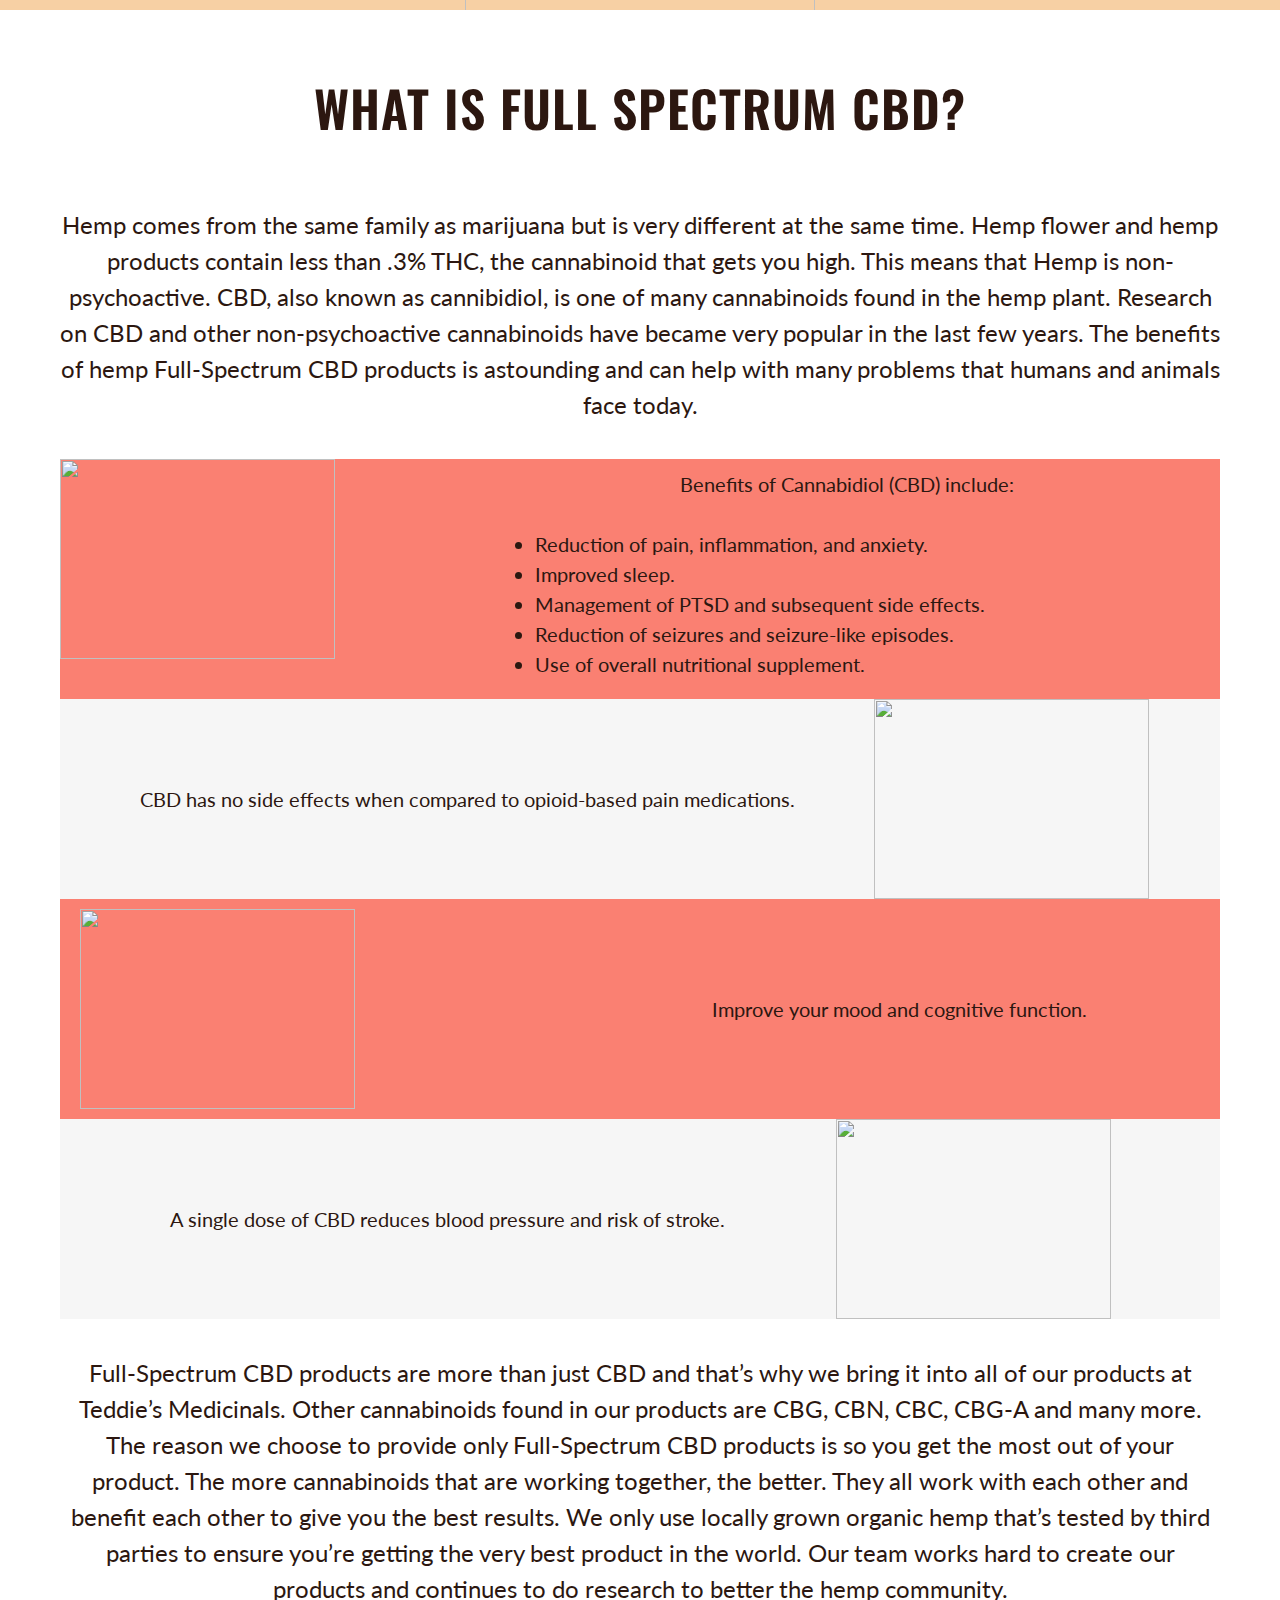
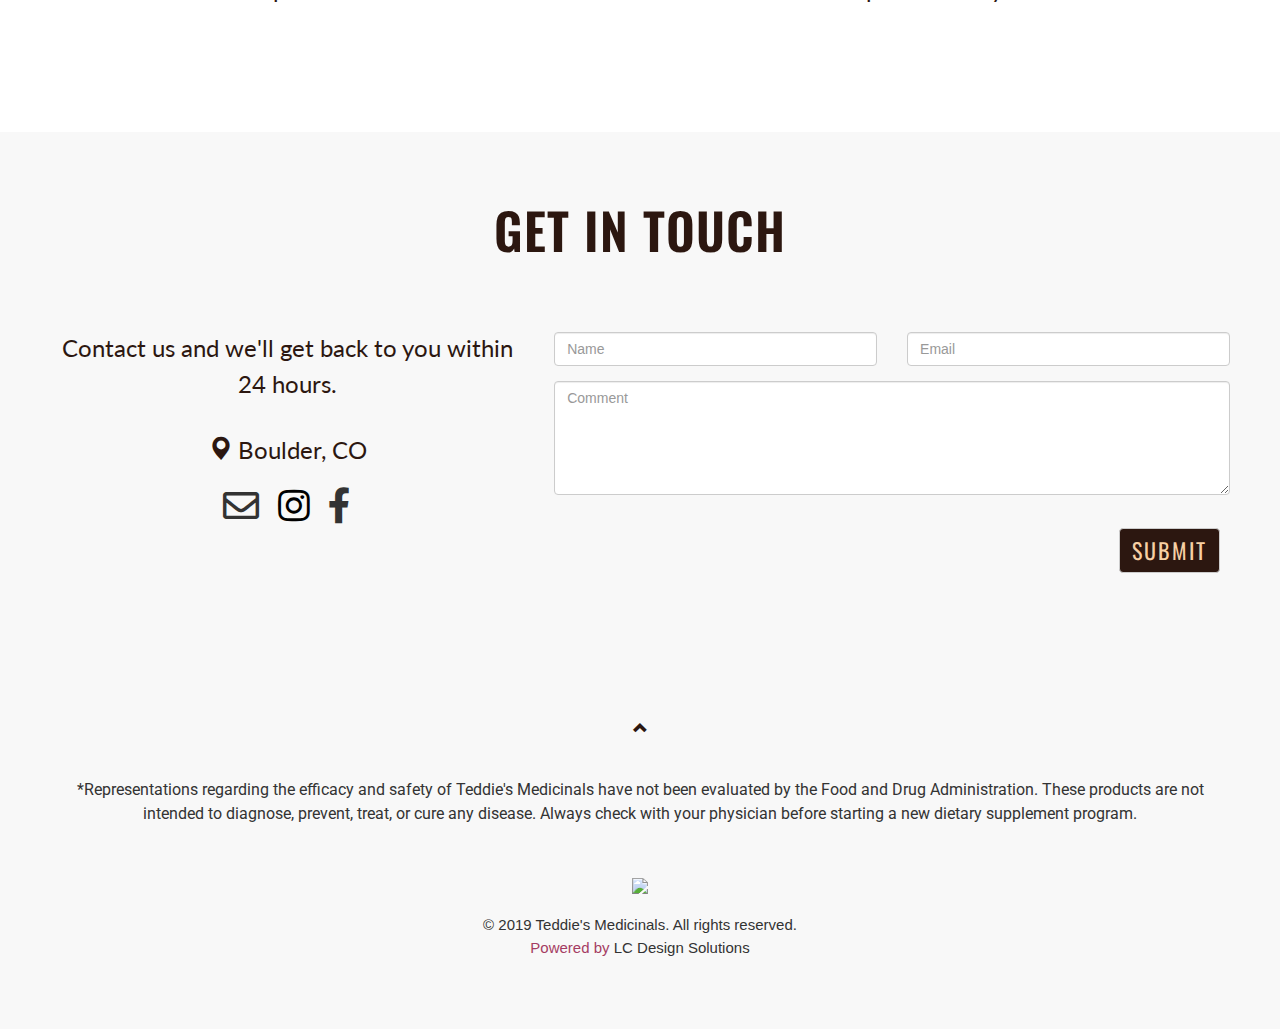
==== commit f99085d6: "Add files via upload" ====
--- a/index.html
+++ b/index.html
@@ -364,11 +364,7 @@
   font-family: Lato;
 }
 
-.icon {
-  margin-top: 25px;
-  animation-name: slide;
-
-}
+
 
 .col-sm-4 p {
   color: #666;
@@ -383,7 +379,7 @@
 .stretch {
   float: left;
   width: 100%;
-  height: 200px; 
+  height: 250px; 
   text-align: center;
 }
 
@@ -458,6 +454,36 @@
     text-align: left;
   }
 
+  .infographic-white {
+    padding: 0;
+    background-color: #f6f6f6;
+    width: 100%;
+    display: table;
+    font-size: 20px;
+}
+
+.infographic-salmon {
+    padding: 0;
+    background-color: salmon;
+    width: 100%;
+    display: table;
+    font-size: 20px;
+}
+.info-img {
+    vertical-align: middle;
+    display: table-cell;
+    margin-right: 1em;
+    width: 275px;
+    height: 200px;
+    font-size: 20px;
+}
+.info-text {
+    vertical-align: middle;
+    display: table-cell;
+    padding: 10px 20px;
+    font-size: 20px;
+}
+
   
   </style>
 <script id="mcjs">!function(c,h,i,m,p){m=c.createElement(h),p=c.getElementsByTagName(h)[0],m.async=1,m.src=i,p.parentNode.insertBefore(m,p)}(document,"script","https://chimpstatic.com/mcjs-connected/js/users/9b330af5a5b4be3fe5008fccc/792b4fcf9f079b10b22adca7c.js");</script>
@@ -512,15 +538,14 @@
 
 <div class="grid-container fluid w3-animate-opacity">
 
-  <div class="grid-item" style="background-color:#861719; color: white; border-radius: 8px;"><h3>FIND YOUR PRODUCTS</h3><h4 style="color: white;">Shop all of our products and decide what fits your needs.</h4>
-    <br>
-    <img class="icon" src="https://img.icons8.com/ios/50/000000/search-filled.png"></div>
-  <div class="grid-item" style="background-color:#D7C13F; border-radius: 8px;"><h3>GET YOUR HEMP</h3><h4>Sit back, relax, and your hemp products will arrive at your door shortly.</h4>
-    <br>
-    <img class="icon" src="https://img.icons8.com/ios/50/000000/gift-filled.png"></div>
-  <div class="grid-item" style="background-color:#3E7842; color: white; border-radius: 8px;"><h3>ENJOY THE BENEFITS</h3><h4 style="color: white;">Some notice the benefits of CBD right away, others within a month.</h4>
-    <br>
-    <img class="icon" src="https://img.icons8.com/ios/50/000000/lol.png"></div>  
+  <div class="grid-item" style="background-color:#861719; color: white; border-radius: 8px;"><h3>Find Your Products</h3><p style="color: white;">Shop all of our CBD products and decide what fits your needs.</h4>
+  </div>
+
+  <div class="grid-item" style="background-color:#D7C13F; border-radius: 8px;"><h3>Get Your Hemp</h3><p>Sit back, relax, and your hemp products will arrive at your door shortly.</p>
+  </div>
+
+  <div class="grid-item" style="background-color:#3E7842; color: white; border-radius: 8px;"><h3>Enjoy the Benefits</h3><p style="color: white;">Some notice the benefits of CBD right away, others within a month.</p>
+  </div>  
   
 </div>
 
@@ -594,7 +619,7 @@
 <div class="strip">
   
   <div class="stretch" style="background-color:#F7D0A4;">
-    <h4>All of our products are made with <span style="color: #a53d63;">love</span> in Boulder, Colorado.<br> <img src="http://i67.tinypic.com/2mpk6xz.png" style="height: 300px; width: 300px; margin-top: -80px;"></h4>
+    <h4 style="margin-top: 30px;margin-bottom: -50px;">All of our products are made with <span style="color: #a53d63;">love</span> in Boulder, Colorado.</h4><br> <img src="http://i67.tinypic.com/2mpk6xz.png" style="height: 350px; width: 350px; margin-top: -60px;">
 
   </div>
 </div>
@@ -606,12 +631,53 @@
   
 
   <h4>Hemp comes from the same family as marijuana but is very different at the same time. Hemp flower and hemp products contain less than .3% THC, the cannabinoid that gets you high. This means that Hemp is non-psychoactive. CBD, also known as cannibidiol, is one of many cannabinoids found in the hemp plant. Research on CBD and other non-psychoactive cannabinoids have became very popular in the last few years. The benefits of hemp Full-Spectrum CBD products is astounding and can help with many problems that humans and animals face today.
-<br>
+<br><br>
+<div class="infographic-salmon">
+
+    <span><img class="info-img" src="http://i65.tinypic.com/2nlwi29.png" /></span>
+<span class="info-text">
+    Benefits of Cannabidiol (CBD) include:<br>
+    <br>
+<ul style="text-align: left;">
+<li>Reduction of pain, inflammation, and anxiety.</li>
+<li>Improved sleep.</li>
+<li>Management of PTSD and subsequent side effects.</li>
+<li>Reduction of seizures and seizure-like episodes.</li>
+<li>Use of overall nutritional supplement.</li>
+</ul>
+</span>
+</div>
+
+<div class="infographic-white">
+    
+<span class="info-text">
+    CBD has no side effects when compared to opioid-based pain medications. 
+</span>
+<span><img class="info-img" src="http://i68.tinypic.com/2a193b.png" /></span>
+
+</div>
+
+<div class="infographic-salmon">
+<span class="info-text"><img class="info-img" src="http://i65.tinypic.com/11iohf7.png" /></span>
+<span class="info-text">
+    Improve your mood and cognitive function.
+</span>
+</div>
+
+<div class="infographic-white">
+    
+<span class="info-text">
+    A single dose of CBD reduces blood pressure and risk of stroke. 
+
+</span>
+<span><img class="info-img" src="http://i64.tinypic.com/2w68e9d.png" /></span>
+
+</div>
 <br>
 Full-Spectrum CBD products are more than just CBD and that’s why we bring it into all of our products at Teddie’s Medicinals. Other cannabinoids found in our products are CBG, CBN, CBC, CBG-A and many more. The reason we choose to provide only Full-Spectrum CBD products is so you get the most out of your product. The more cannabinoids that are working together, the better. They all work with each other and benefit each other to give you the best results. We only use locally grown organic hemp that’s tested by third parties to ensure you’re getting the very best product in the world. Our team works hard to create our products and continues to do research to better the hemp community.</h4>
 </br>
 </div>
-<img class="info" src="tm_ig.png">
+
   
  
 </br>
@@ -625,8 +691,15 @@
     <div class="col-sm-5">
       <h4>Contact us and we'll get back to you within 24 hours.</h4>
       <h4><span class="glyphicon glyphicon-map-marker"></span> Boulder, CO</h4>
-      <h4><span class="glyphicon glyphicon-envelope"></span> teddiesmedicinals@gmail.com</h4>
+
+      <div>
+      <a href="mailto:teddiesmedicinals@gmail.com"><i class="far fa-envelope" style="font-size:36px"></i></a>
+
       <a href="https://instagram.com/teddiesmedicinals?utm_source=ig_profile_share&igshid=1mkq37250ivaw"><i class="fab fa-instagram" style="font-size:36px"></i></a>
+
+      <a href="https://www.facebook.com/teddiesmedicinals/"><i class="fab fa-facebook-f" style="font-size:36px"></i></a>
+      </div>
+
     </div>
     
     <br>
@@ -661,6 +734,7 @@
     <br>
   </a>
 
+<!-- working on this
 <div class="references">
   <p style="font-size: 16px; font-family: Roboto;" style="font-weight: bold;">References:<br>
     <li>
@@ -672,9 +746,11 @@
     <li>
     <a href="https://insight.jci.org/articles/view/93760">"A single dose of cannibidiol reduces blood pressure"</a>
     </li>
+  //-->
+
 
 <br>
-    <p>Representations regarding the efficacy and safety of Teddie's Medicinals have not been evaluated by the Food and Drug Administration. These products are not intended to diagnose, prevent, treat, or cure any disease.</p><br> 
+    <p>*Representations regarding the efficacy and safety of Teddie's Medicinals have not been evaluated by the Food and Drug Administration. These products are not intended to diagnose, prevent, treat, or cure any disease. Always check with your physician before starting a new dietary supplement program.</p><br> 
 </div>
 
     <img class="text-center" src="authorize.net.png" style="padding: 20px;"><br>
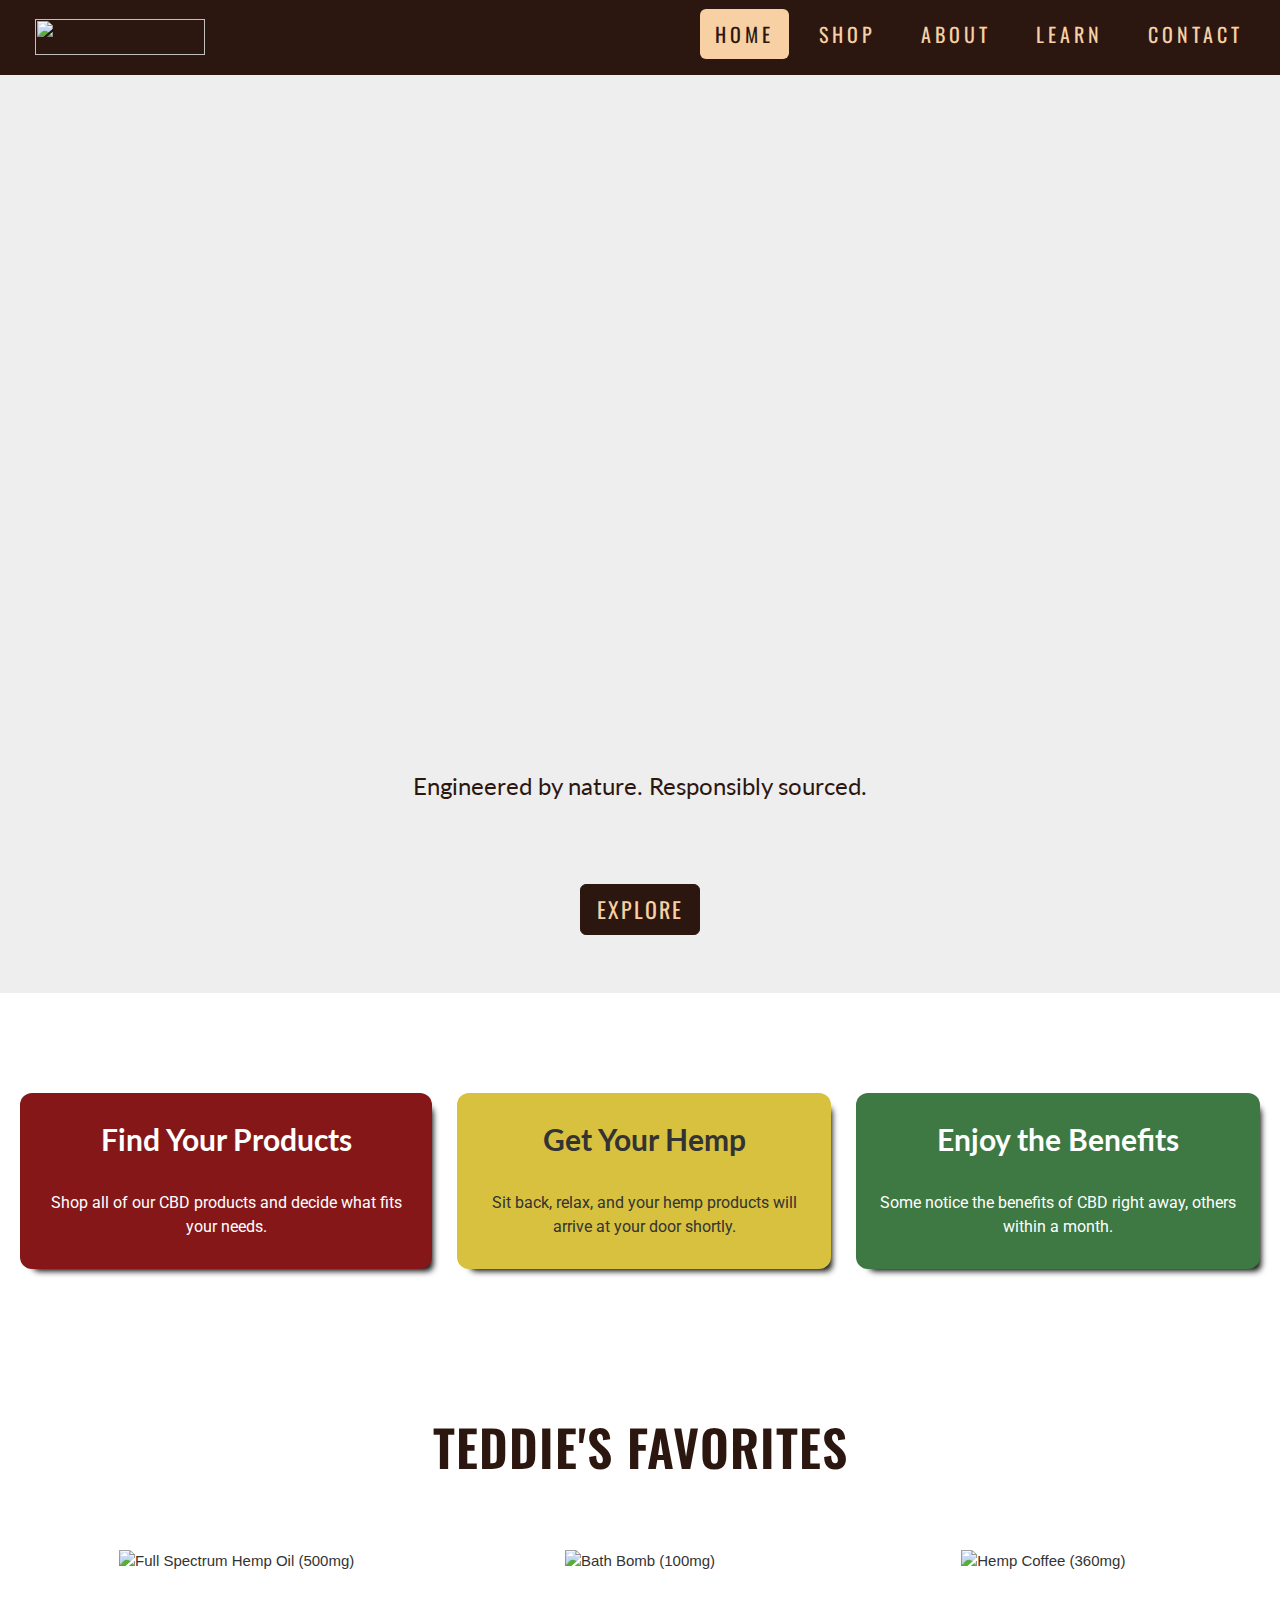
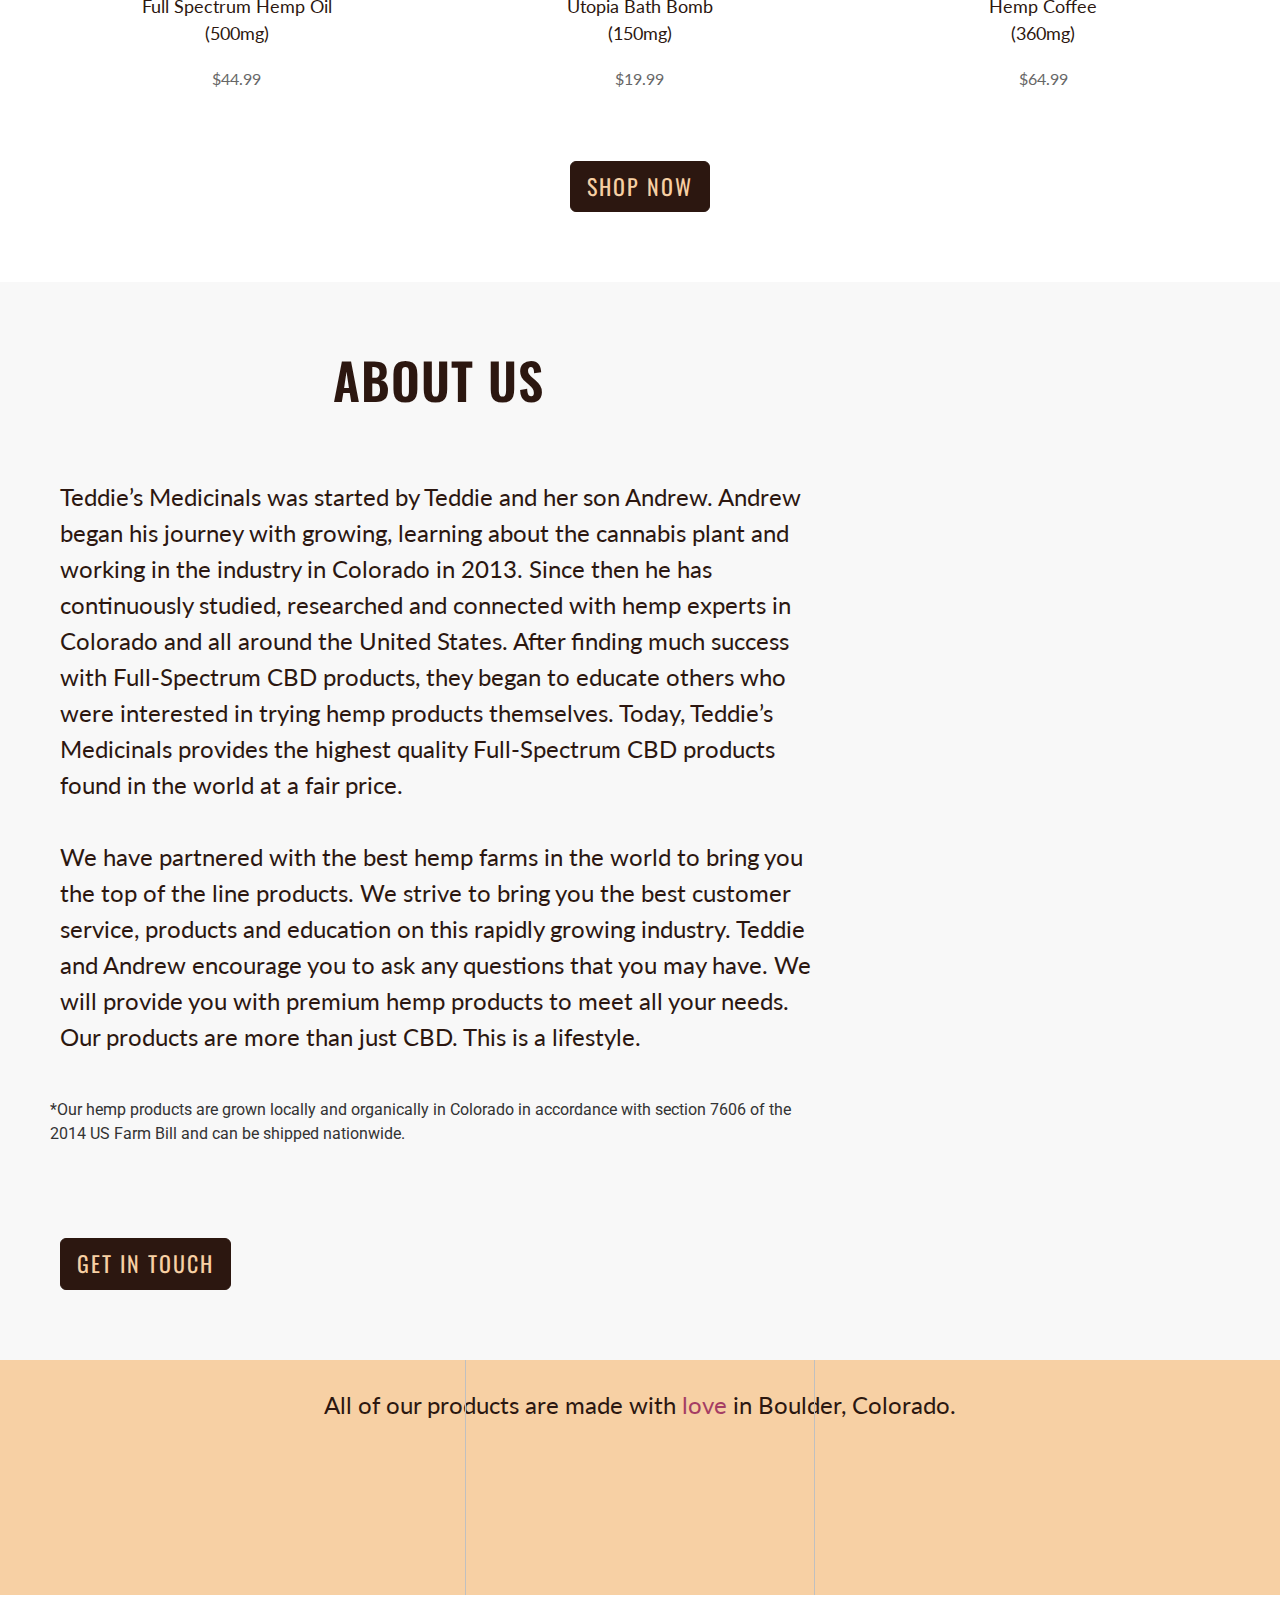
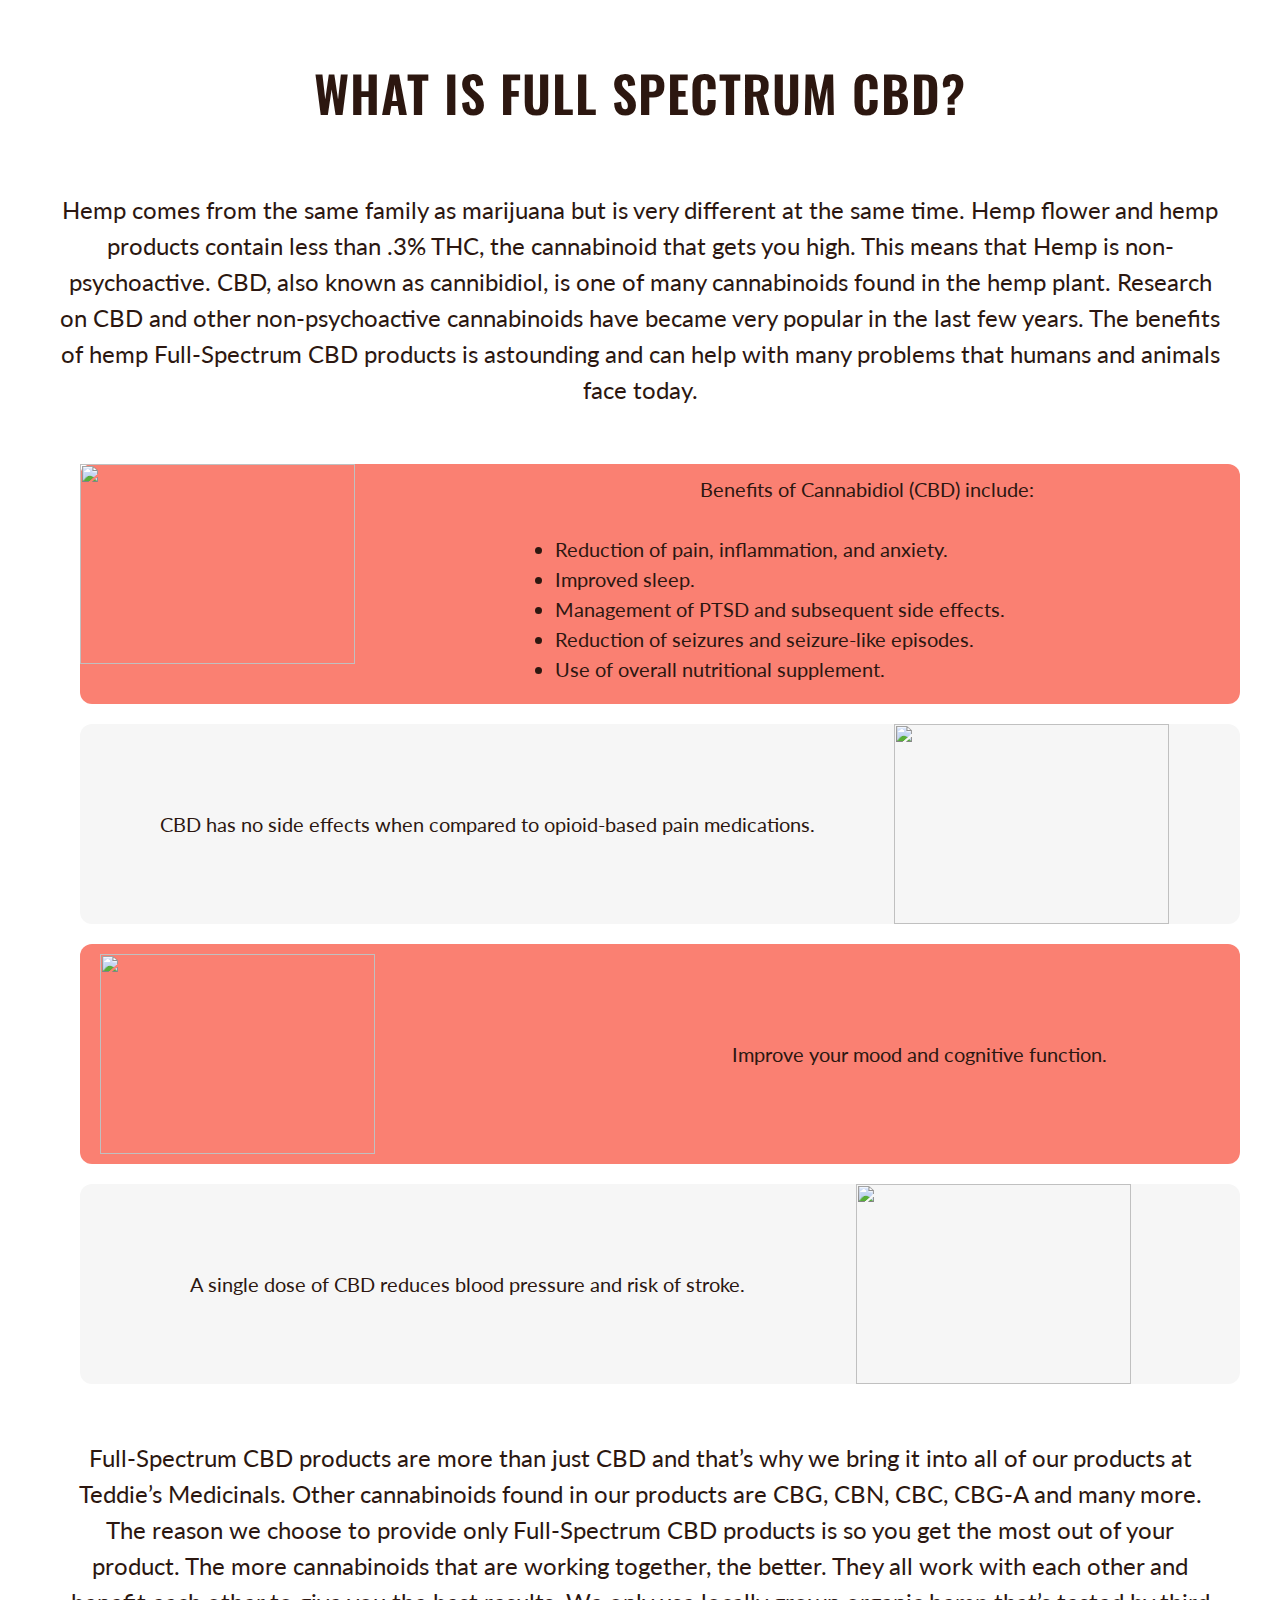
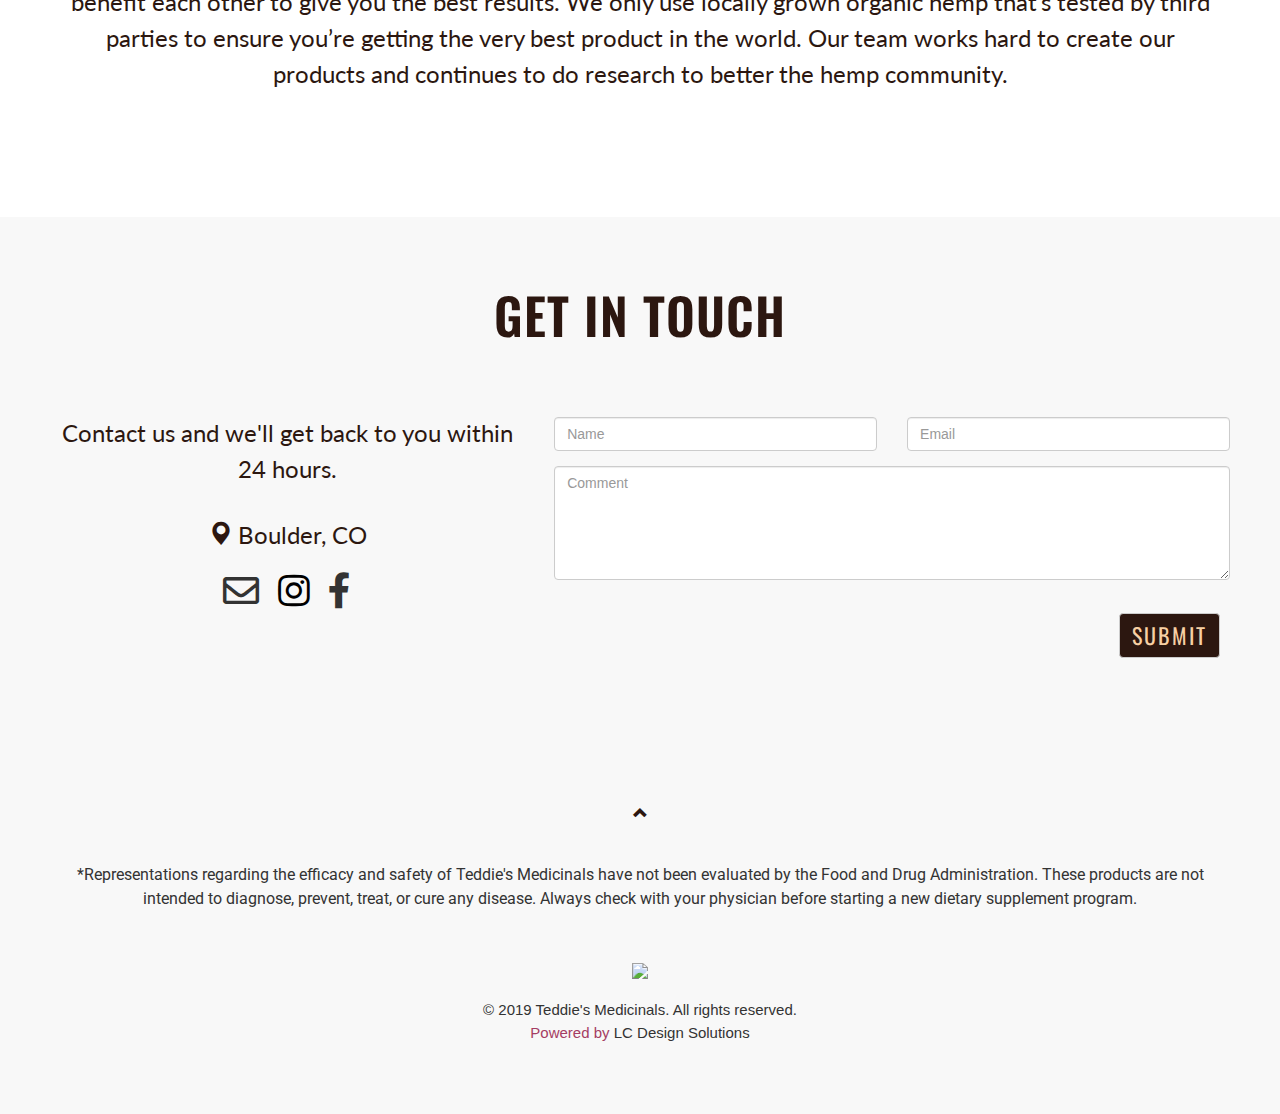
==== commit 3a5f8483: "Add files via upload" ====
--- a/index.html
+++ b/index.html
@@ -1,6 +1,15 @@
 <!DOCTYPE html>
 <html lang="en">
 <head>
+<!-- Global site tag (gtag.js) - Google Analytics -->
+<script async src="https://www.googletagmanager.com/gtag/js?id=UA-135628784-1"></script>
+<script>
+  window.dataLayer = window.dataLayer || [];
+  function gtag(){dataLayer.push(arguments);}
+  gtag('js', new Date());
+
+  gtag('config', 'UA-135628784-1');
+</script>
 
   <title>Teddie's Medicinals - Full Spectrum Hemp & CBD Products</title>
   
@@ -379,7 +388,7 @@
 .stretch {
   float: left;
   width: 100%;
-  height: 250px; 
+  height: 235px; 
   text-align: center;
 }
 
@@ -455,19 +464,21 @@
   }
 
   .infographic-white {
-    padding: 0;
+    margin: 20px;
     background-color: #f6f6f6;
     width: 100%;
     display: table;
     font-size: 20px;
+    border-radius: 12px;
 }
 
 .infographic-salmon {
-    padding: 0;
+    margin: 20px;
     background-color: salmon;
     width: 100%;
     display: table;
     font-size: 20px;
+    border-radius: 12px;
 }
 .info-img {
     vertical-align: middle;
@@ -538,13 +549,13 @@
 
 <div class="grid-container fluid w3-animate-opacity">
 
-  <div class="grid-item" style="background-color:#861719; color: white; border-radius: 8px;"><h3>Find Your Products</h3><p style="color: white;">Shop all of our CBD products and decide what fits your needs.</h4>
+  <div class="grid-item" style="background-color:#861719; color: white; border-radius: 12px;"><h3>Find Your Products</h3><p style="color: white;">Shop all of our CBD products and decide what fits your needs.</h4>
   </div>
 
-  <div class="grid-item" style="background-color:#D7C13F; border-radius: 8px;"><h3>Get Your Hemp</h3><p>Sit back, relax, and your hemp products will arrive at your door shortly.</p>
+  <div class="grid-item" style="background-color:#D7C13F; border-radius: 12px;"><h3>Get Your Hemp</h3><p>Sit back, relax, and your hemp products will arrive at your door shortly.</p>
   </div>
 
-  <div class="grid-item" style="background-color:#3E7842; color: white; border-radius: 8px;"><h3>Enjoy the Benefits</h3><p style="color: white;">Some notice the benefits of CBD right away, others within a month.</p>
+  <div class="grid-item" style="background-color:#3E7842; color: white; border-radius: 12px;"><h3>Enjoy the Benefits</h3><p style="color: white;">Some notice the benefits of CBD right away, others within a month.</p>
   </div>  
   
 </div>
@@ -553,10 +564,11 @@
 <div id="shop" class="container-fluid text-center">
   <h2>TEDDIE'S FAVORITES</h2>
   <br>
+  
   <br>
   <div class="row slideanim">
     <div class="col-sm-4">
-      <a href="shop.html" target="?"><img src="http://i65.tinypic.com/2u88mq0.png" border="0" alt="Full Spectrum Hemp Oil (500mg)" width="250" height="250"></a>
+      <a href="shop.html" target="?"><img src="500mg_tincture.png" border="0" alt="Full Spectrum Hemp Oil (500mg)" width="250" height="250"></a>
       <div class="product-info">
         <h4>Full Spectrum Hemp Oil<br>(500mg)</h4>
       <p>$44.99</p>
@@ -564,7 +576,7 @@
     </div>
 
     <div class="col-sm-4">
-      <a href="shop.html" target="?"><img src="http://i66.tinypic.com/n3tcf4.png" border="0" alt="Bath Bomb (100mg)" width="250" height="250"></a>
+      <a href="shop.html" target="?"><img src="utopia.png" border="0" alt="Bath Bomb (100mg)" width="250" height="250"></a>
       <div class="product-info">
       <h4>Utopia Bath Bomb<br>(150mg)</h4>
       <p>$19.99</p>
@@ -572,7 +584,7 @@
     </div>
 
     <div class="col-sm-4">
-      <a href="shop.html" target="?"><img src="http://i67.tinypic.com/72pykm.png" border="0" alt="Hemp Coffee (360mg)" width="250" height="250"></a>
+      <a href="shop.html" target="?"><img src="Coffee.png" border="0" alt="Hemp Coffee (360mg)" width="250" height="250"></a>
       <div class="product-info">
       <h4>Hemp Coffee<br>(360mg)</h4>
       <p>$64.99</p>
@@ -618,8 +630,8 @@
 
 <div class="strip">
   
-  <div class="stretch" style="background-color:#F7D0A4;">
-    <h4 style="margin-top: 30px;margin-bottom: -50px;">All of our products are made with <span style="color: #a53d63;">love</span> in Boulder, Colorado.</h4><br> <img src="http://i67.tinypic.com/2mpk6xz.png" style="height: 350px; width: 350px; margin-top: -60px;">
+  <div class="stretch" style="background-color: #f7d0a4">
+    <h4 style="margin-top: 17px;margin-bottom: -60px; color: #2c1710;">All of our products are made with <span style="color: #a53d63;">love</span> in Boulder, Colorado.</h4><br> <img src="dark-arrow.png" style="height: 350px; width: 350px; margin-top: -60px;">
 
   </div>
 </div>
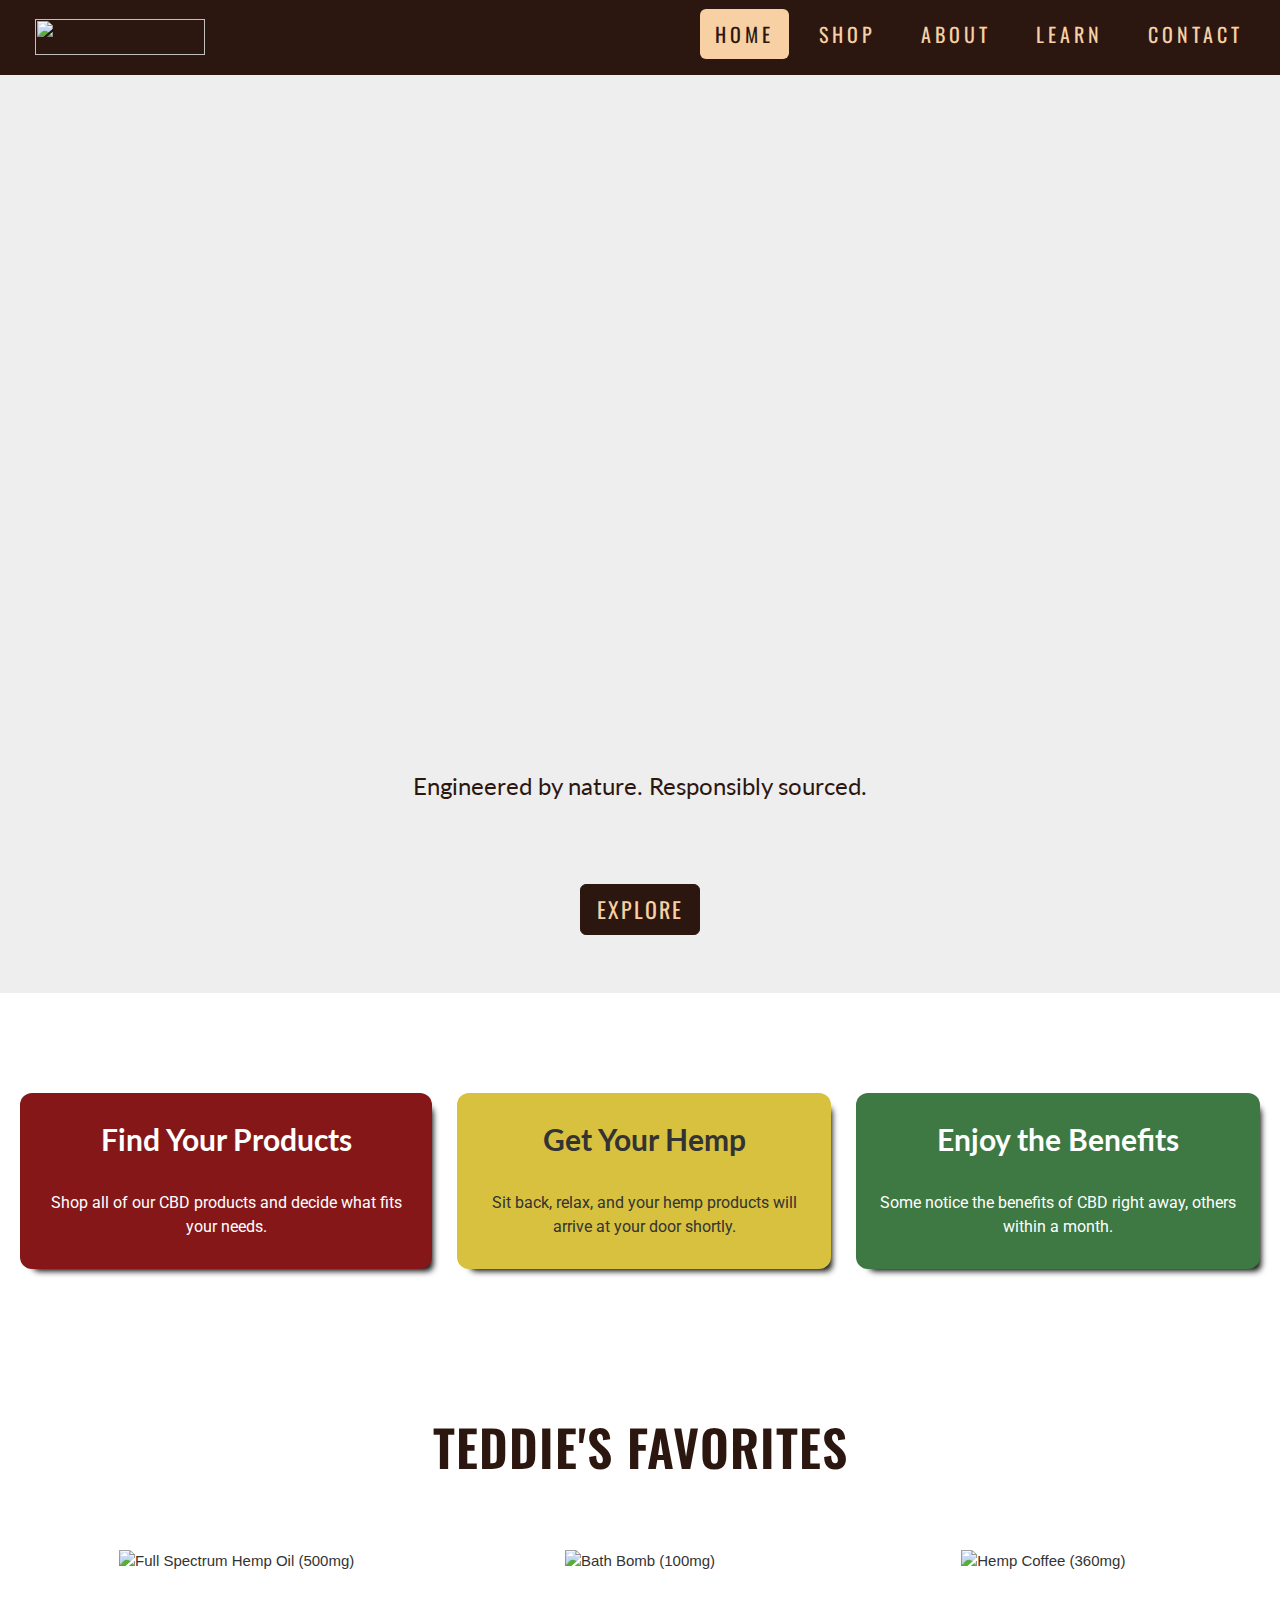
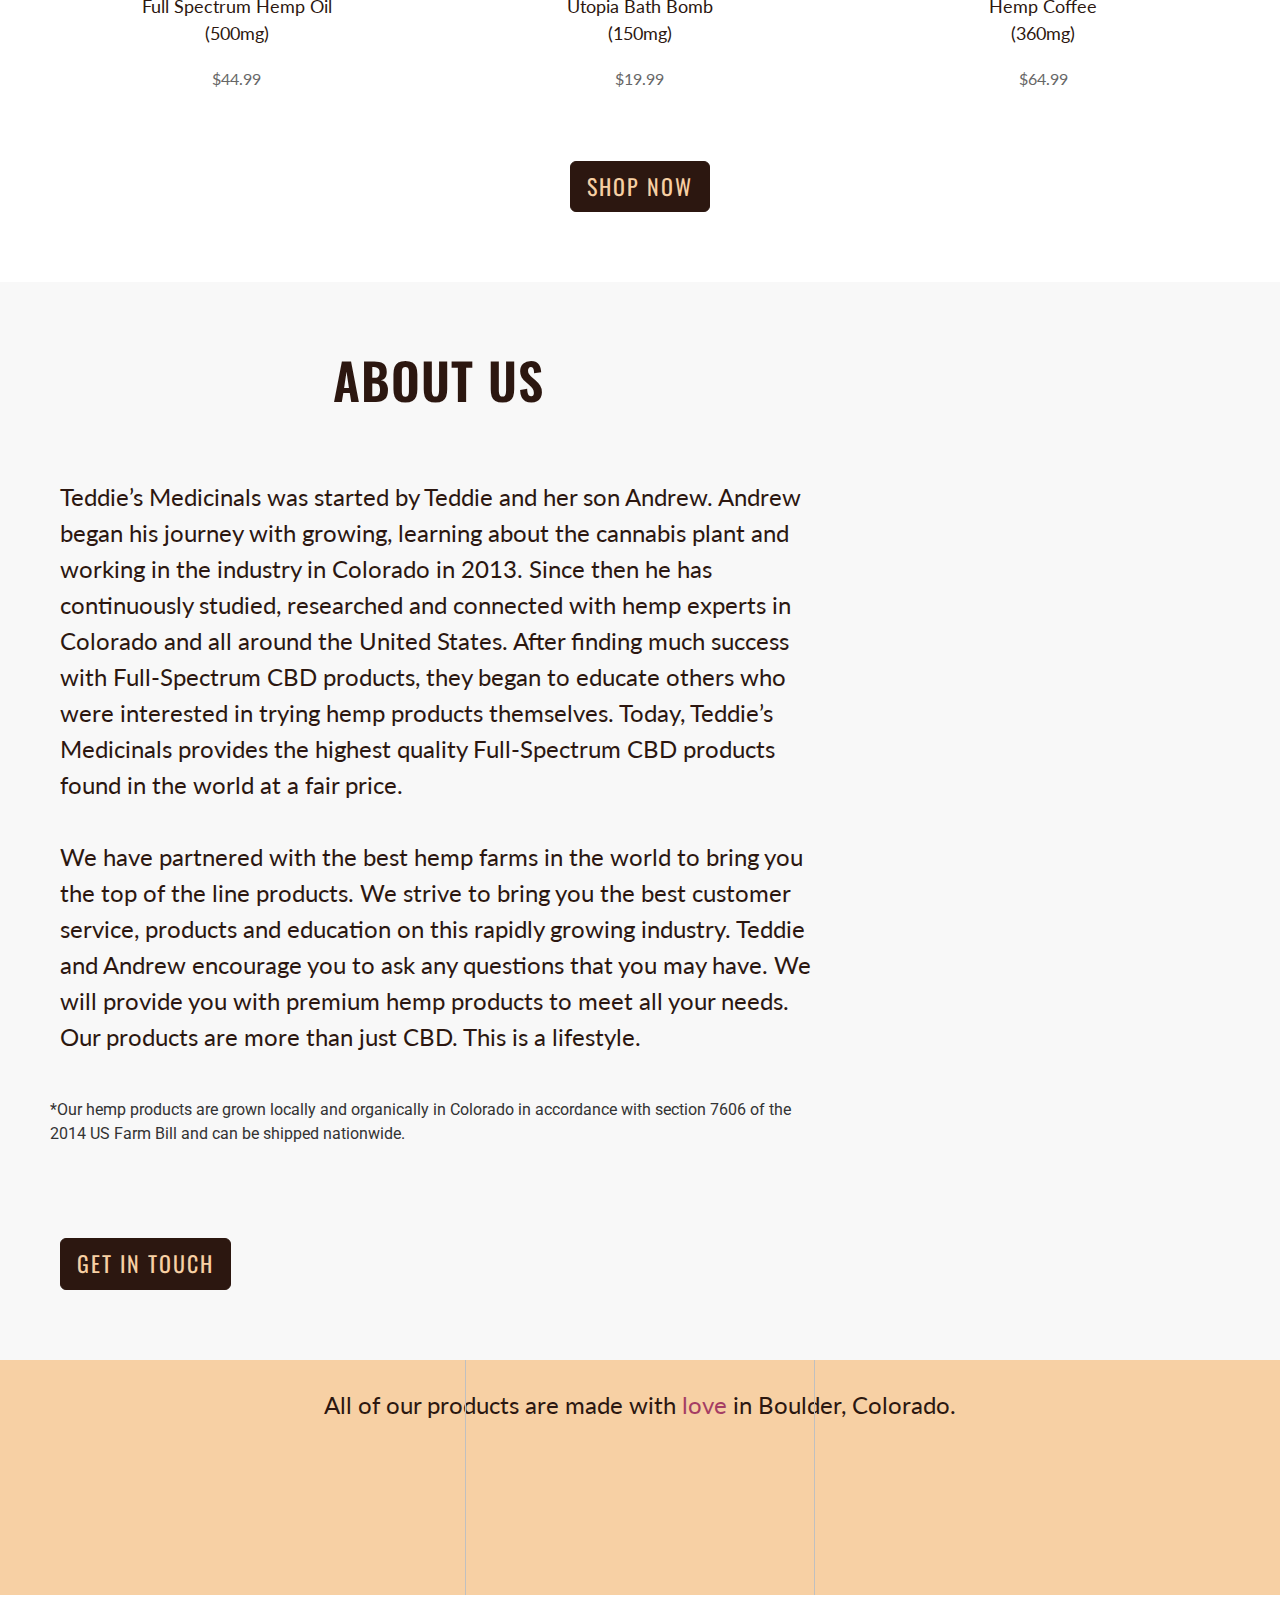
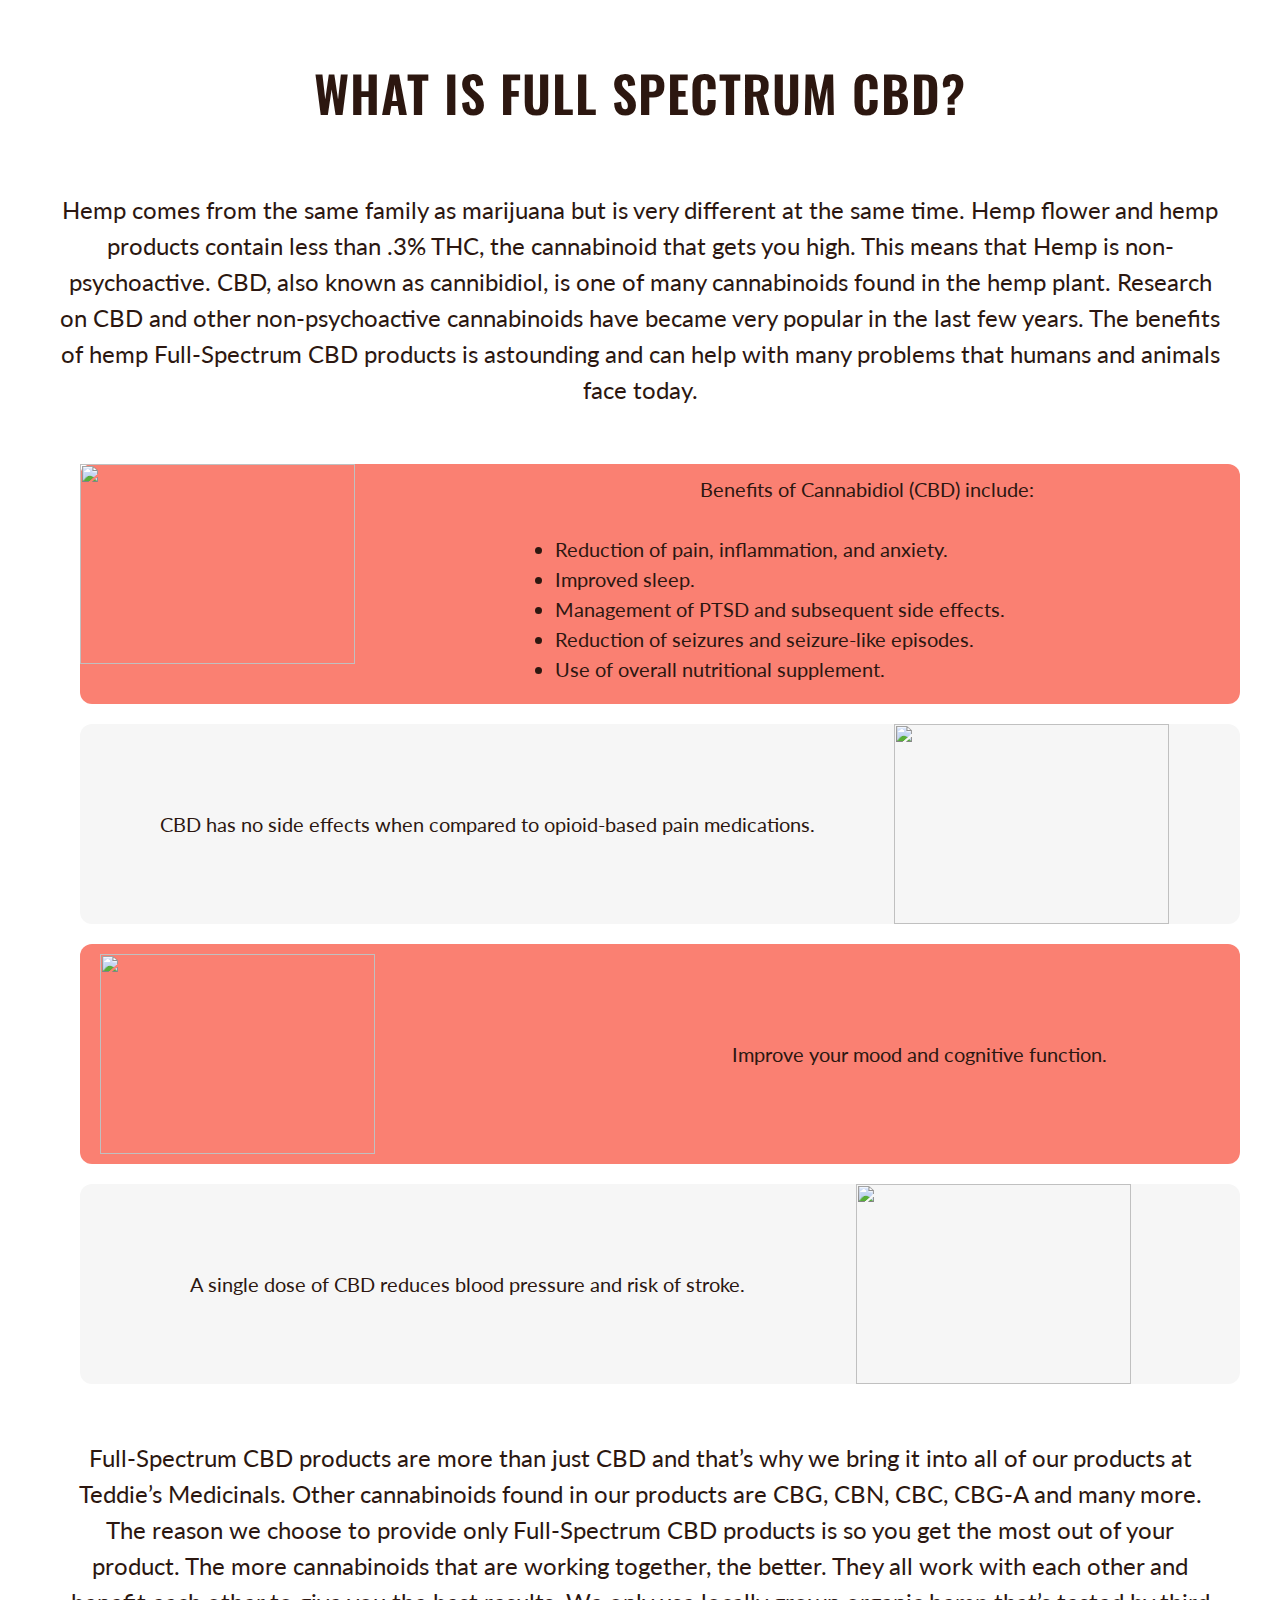
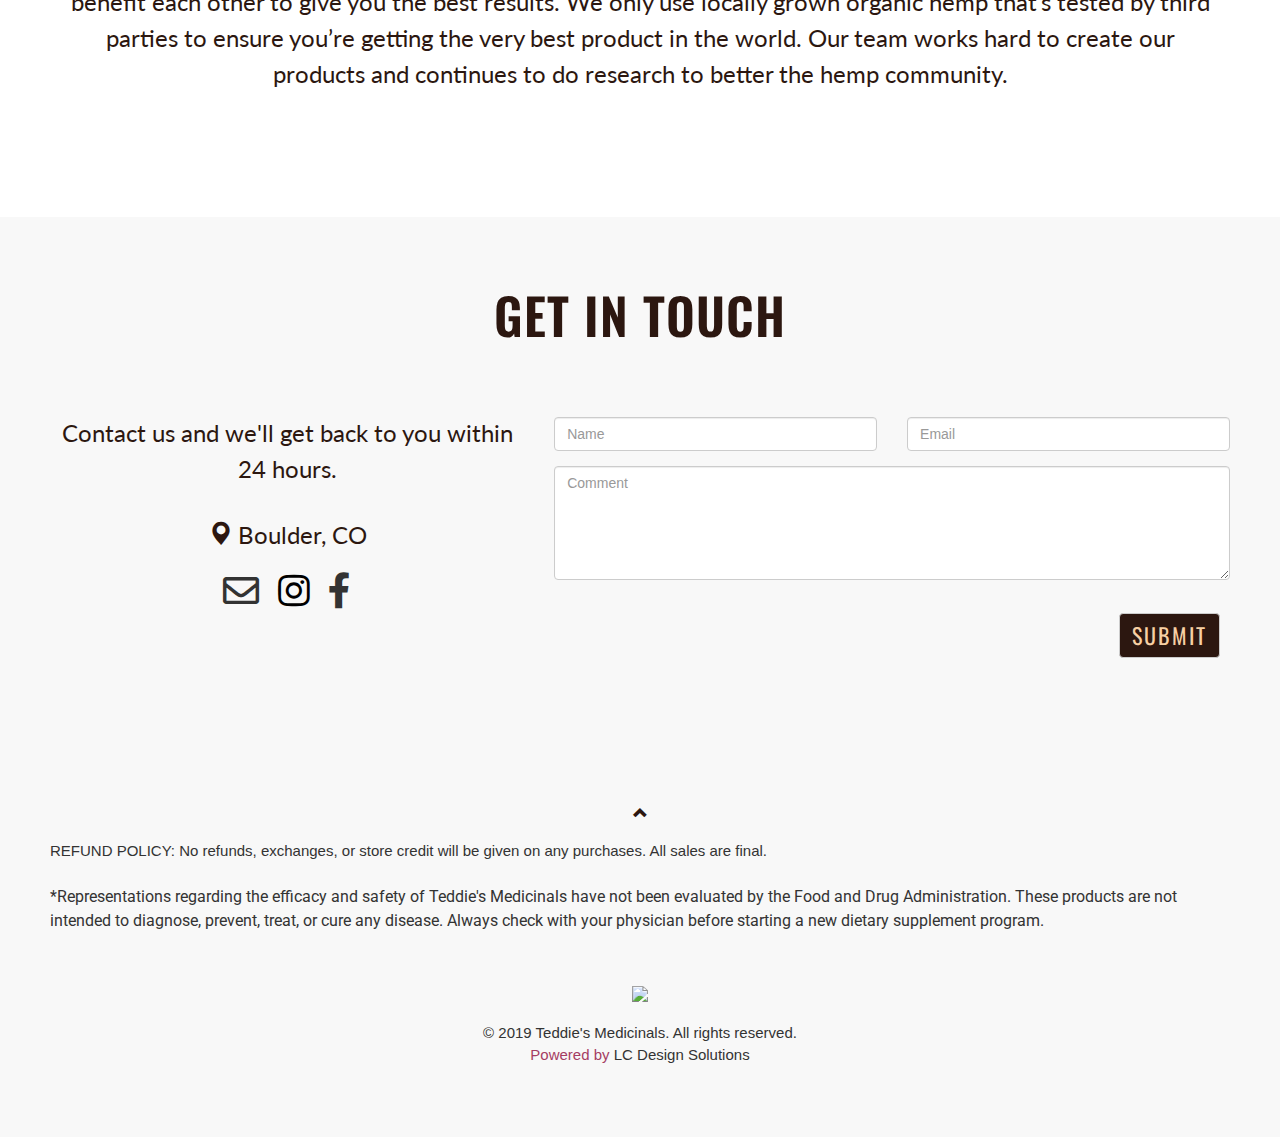
==== commit 775a5f0d: "Add files via upload" ====
--- a/index.html
+++ b/index.html
@@ -13,7 +13,7 @@
 
   <title>Teddie's Medicinals - Full Spectrum Hemp & CBD Products</title>
   
-  <link rel="icon" type="image" style="height: 64px; width: 64px;" href="darkpaw.png">
+  <link rel="icon" type="image" href="darkpaw.png">
   <meta charset="utf-8">
   <meta name="viewport" xcontent="width=device-width, initial-scale=1">
   <link rel="stylesheet" href="https://maxcdn.bootstrapcdn.com/bootstrap/3.3.7/css/bootstrap.min.css">
@@ -568,7 +568,7 @@
   <br>
   <div class="row slideanim">
     <div class="col-sm-4">
-      <a href="shop.html" target="?"><img src="500mg_tincture.png" border="0" alt="Full Spectrum Hemp Oil (500mg)" width="250" height="250"></a>
+      <a href="shop.html"><img src="500mg_tincture.png" border="0" alt="Full Spectrum Hemp Oil (500mg)" width="250" height="250"></a>
       <div class="product-info">
         <h4>Full Spectrum Hemp Oil<br>(500mg)</h4>
       <p>$44.99</p>
@@ -576,7 +576,7 @@
     </div>
 
     <div class="col-sm-4">
-      <a href="shop.html" target="?"><img src="utopia.png" border="0" alt="Bath Bomb (100mg)" width="250" height="250"></a>
+      <a href="shop.html"><img src="utopia.png" border="0" alt="Bath Bomb (100mg)" width="250" height="250"></a>
       <div class="product-info">
       <h4>Utopia Bath Bomb<br>(150mg)</h4>
       <p>$19.99</p>
@@ -584,7 +584,7 @@
     </div>
 
     <div class="col-sm-4">
-      <a href="shop.html" target="?"><img src="Coffee.png" border="0" alt="Hemp Coffee (360mg)" width="250" height="250"></a>
+      <a href="shop.html"><img src="coffee.png" border="0" alt="Hemp Coffee (360mg)" width="250" height="250"></a>
       <div class="product-info">
       <h4>Hemp Coffee<br>(360mg)</h4>
       <p>$64.99</p>
@@ -741,26 +741,16 @@
 
 <footer class="container-fluid text-center bg-grey">
 
+<div>
   <a href="#home" title="To Top">
     <span class="glyphicon glyphicon-chevron-up"></span>
     <br>
   </a>
-
-<!-- working on this
-<div class="references">
-  <p style="font-size: 16px; font-family: Roboto;" style="font-weight: bold;">References:<br>
-    <li>
-      <a href="http://haleighshope.co/blog/infographic-17-compelling-cbd-studies/">Overview of CBD Research</a>
-    </li>
-    <li>
-      <a href="https://www.ncbi.nim.nih.gov/pmc/articles/PMC5569602/">"An Update on Safety and Side Effects of Cannabidiol"</a> 
-    </li>
-    <li>
-    <a href="https://insight.jci.org/articles/view/93760">"A single dose of cannibidiol reduces blood pressure"</a>
-    </li>
-  //-->
-
-
+</div>
+<div class="text-left">
+<span>REFUND POLICY: No refunds, exchanges, or store credit will be given on any purchases. All sales are final.</span>
+
+<br>
 <br>
     <p>*Representations regarding the efficacy and safety of Teddie's Medicinals have not been evaluated by the Food and Drug Administration. These products are not intended to diagnose, prevent, treat, or cure any disease. Always check with your physician before starting a new dietary supplement program.</p><br> 
 </div>
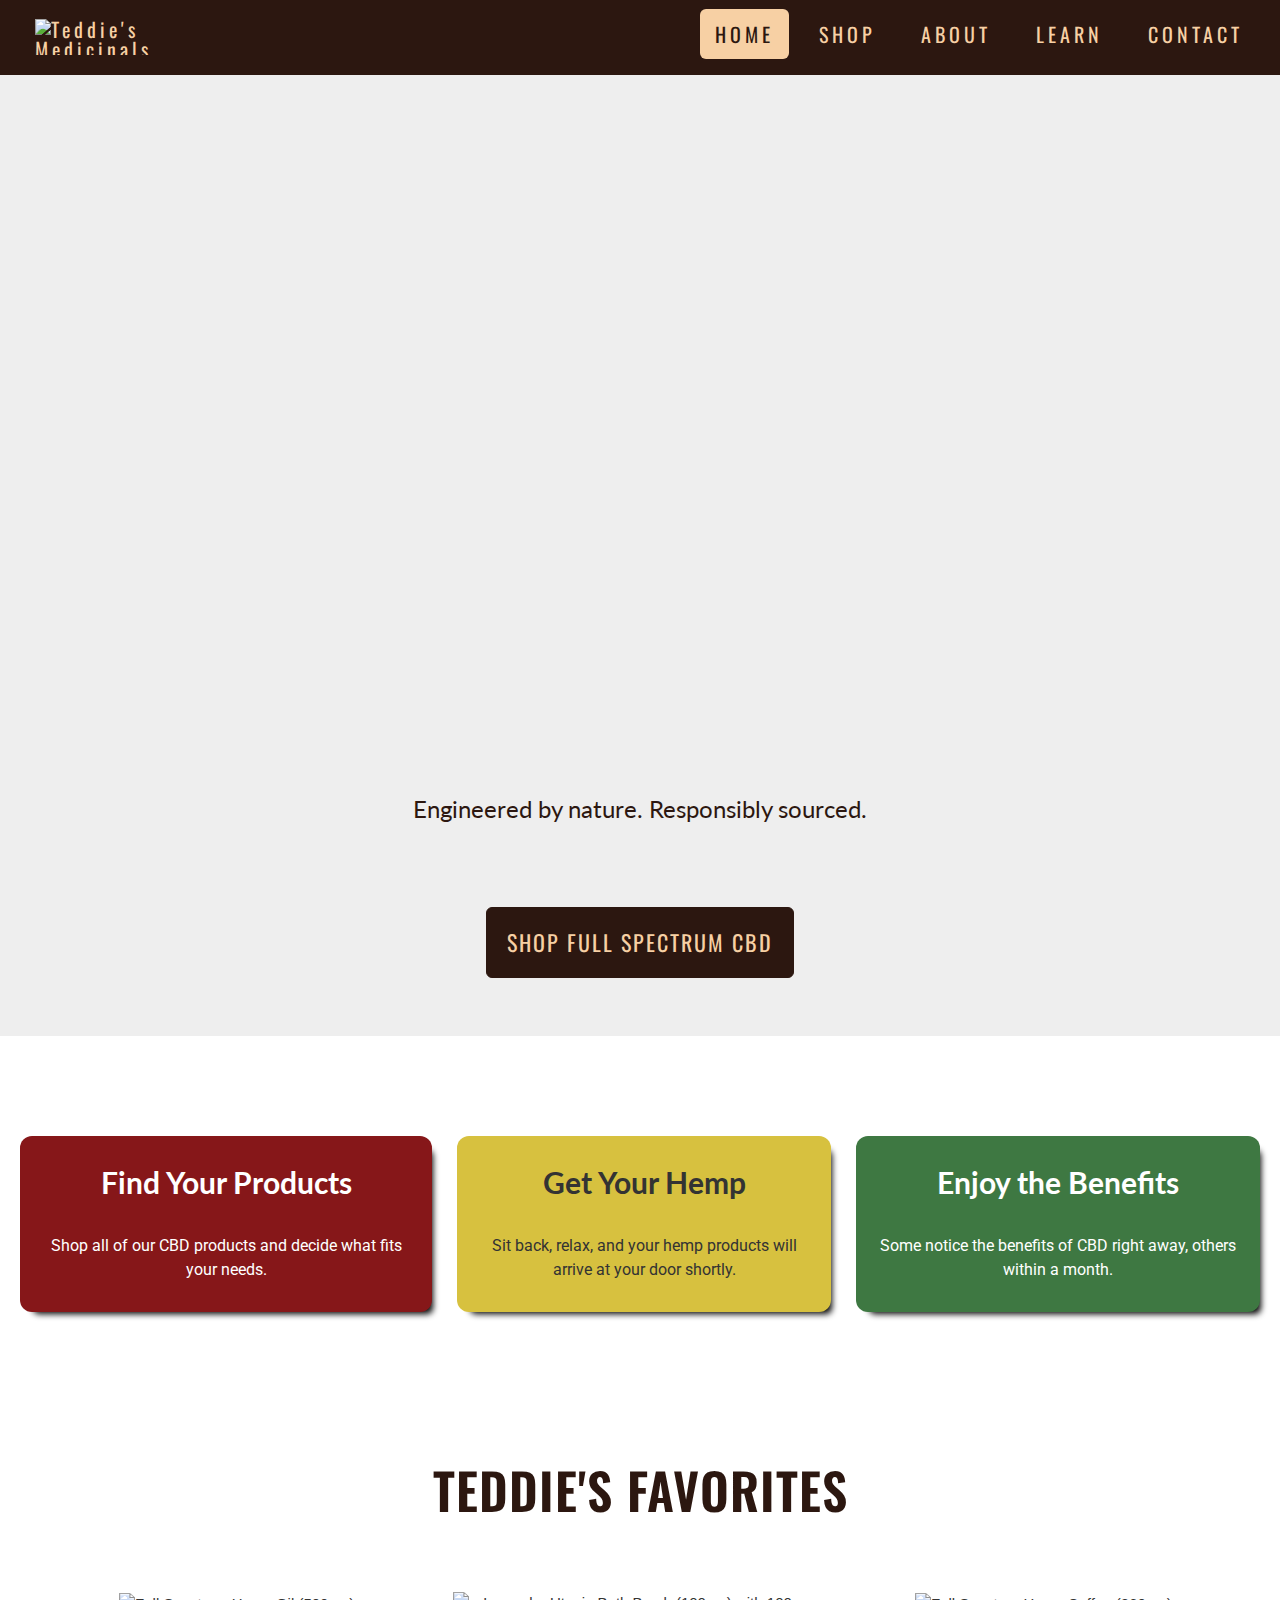
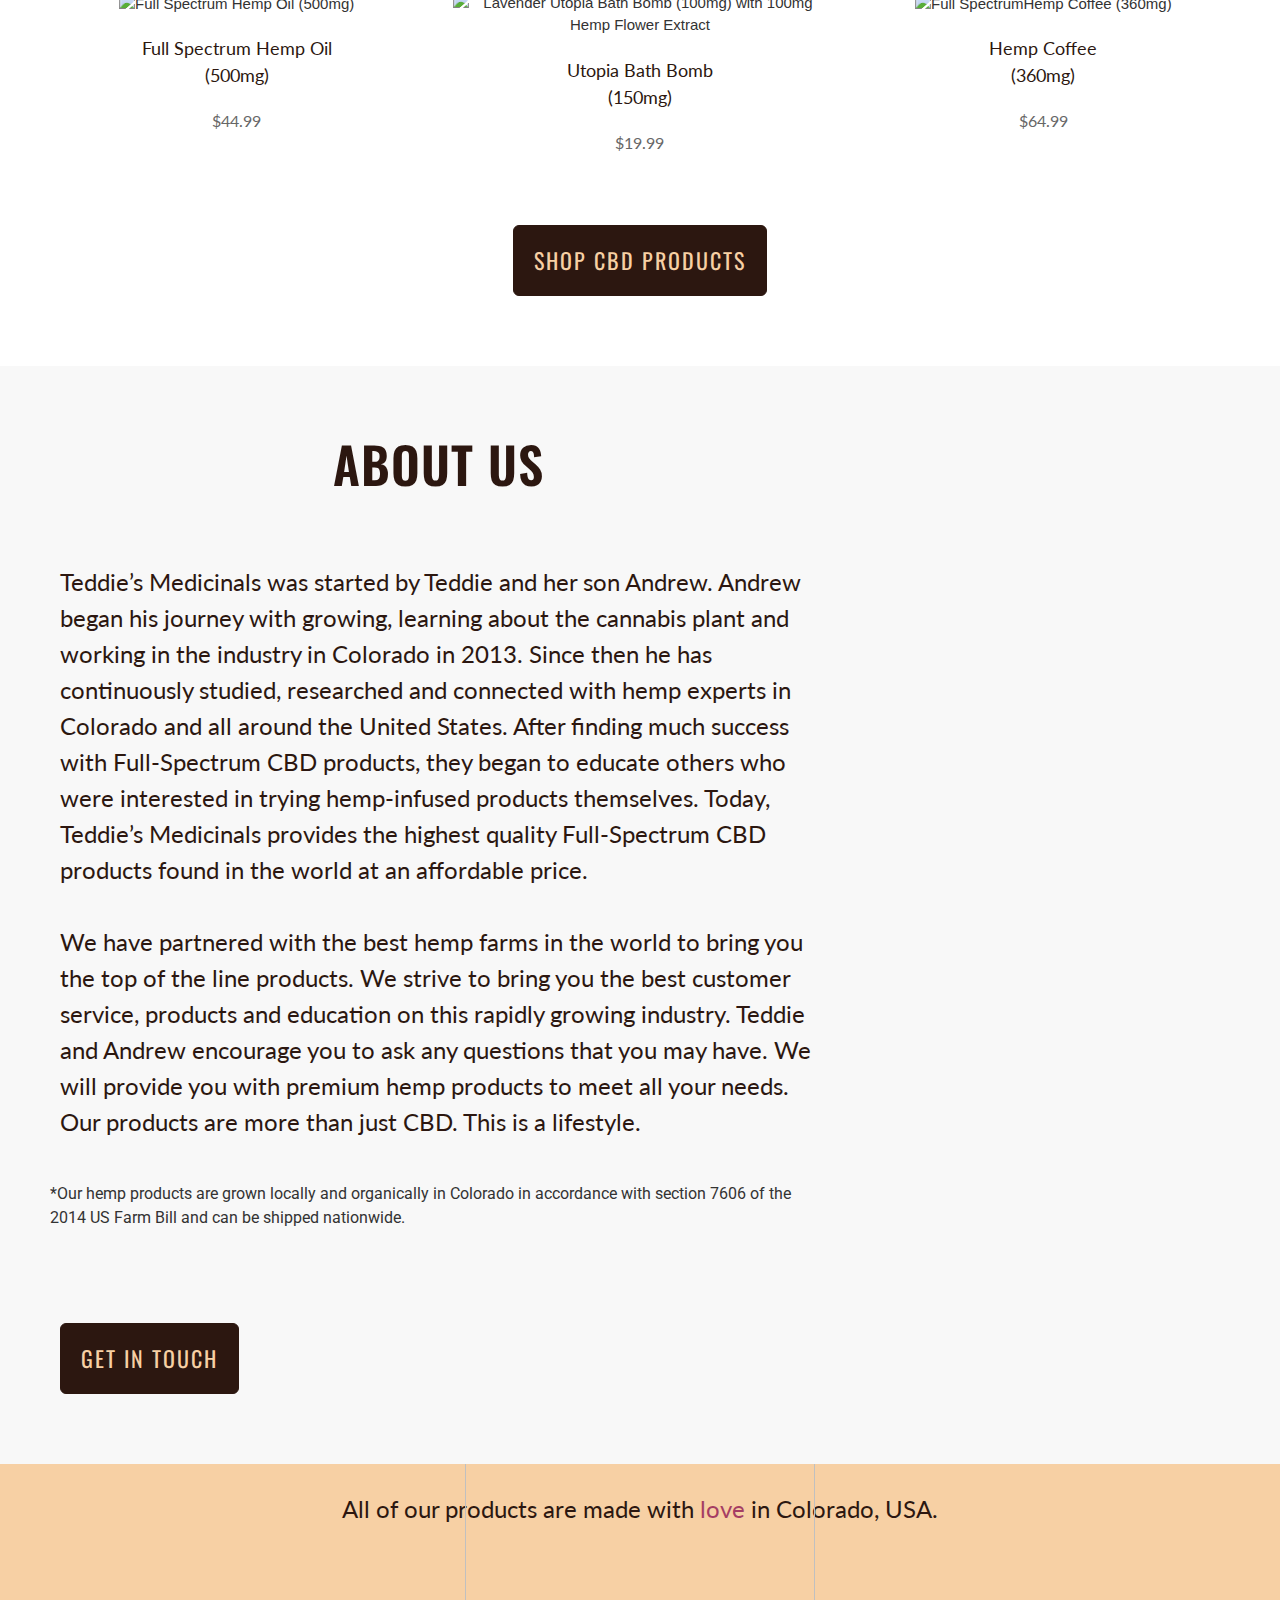
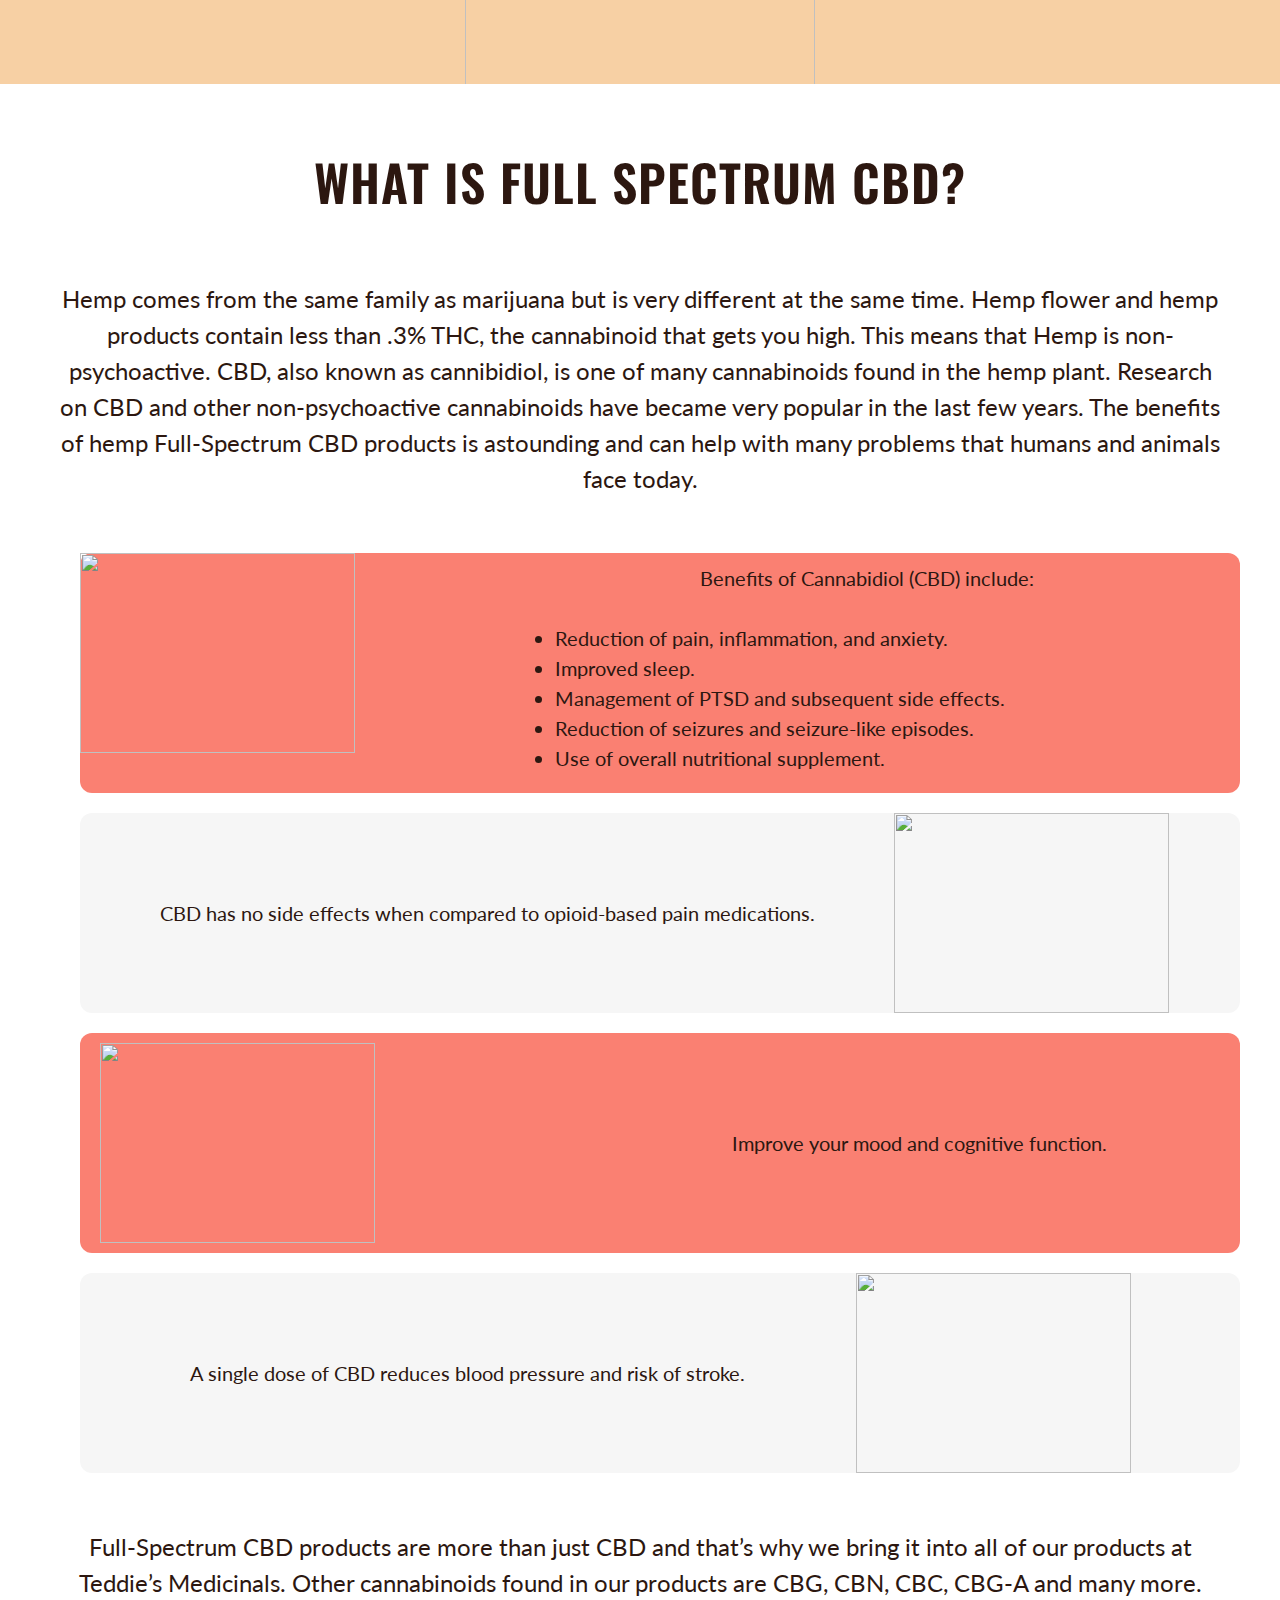
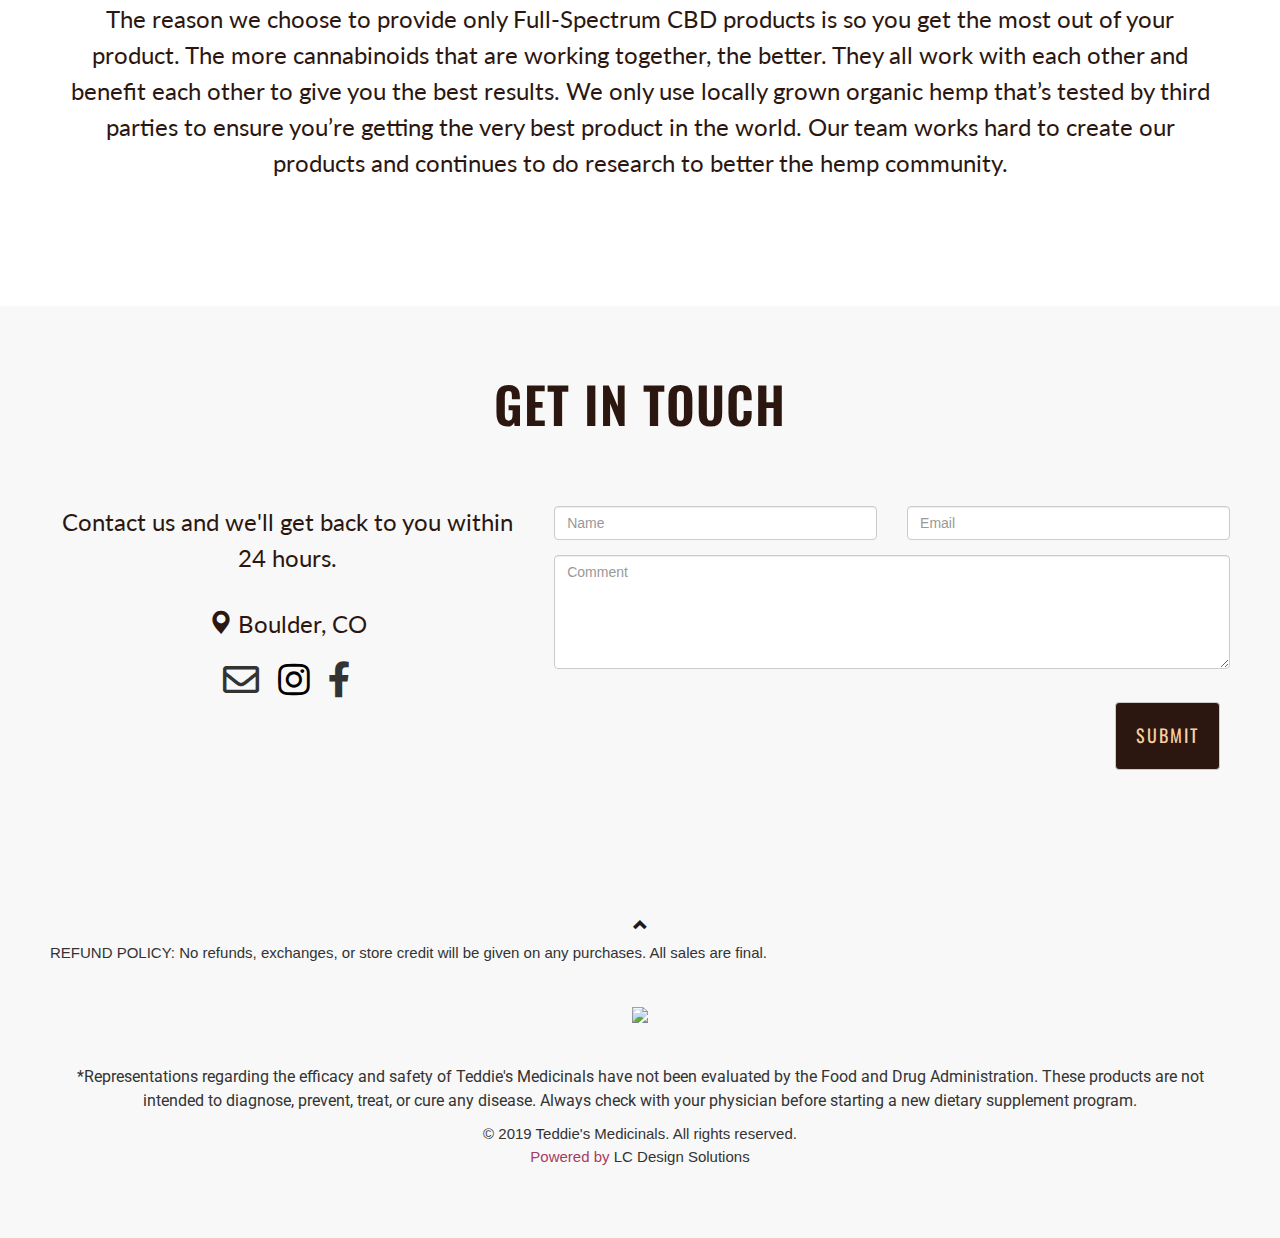
==== commit 193e48d7: "Add files via upload" ====
--- a/index.html
+++ b/index.html
@@ -10,11 +10,13 @@
 
   gtag('config', 'UA-135628784-1');
 </script>
-
-  <title>Teddie's Medicinals - Full Spectrum Hemp & CBD Products</title>
+h
+  <title>Teddie's Medicinals | Shop Full Spectrum CBD & Hemp Products</title>
   
   <link rel="icon" type="image" href="darkpaw.png">
-  <meta charset="utf-8">
+  <meta charset="UTF-8">
+  <meta name="description" content="Teddie’s Medicinals offers a variety of premium quality full-spectrum cannabidol (CBD) oil and hemp products. Made with love in Colorado, USA.">
+  <meta name="keywords" content="CBD,Hemp,Teddie's Medicinals,Boulder,CBD Oil,CBD gummies,pain relief,beauty products,full spectrum,cannabis,moisturizer,CBD coffee,anxiety relief,CBD flower,CBD bud,CBD tatto relief">
   <meta name="viewport" xcontent="width=device-width, initial-scale=1">
   <link rel="stylesheet" href="https://maxcdn.bootstrapcdn.com/bootstrap/3.3.7/css/bootstrap.min.css">
   <link href="https://fonts.googleapis.com/css?family=Roboto" rel="stylesheet">
@@ -22,7 +24,19 @@
   <link rel="stylesheet" href="https://www.w3schools.com/w3css/4/w3.css">
   <script src="https://ajax.googleapis.com/ajax/libs/jquery/3.3.1/jquery.min.js"></script>
   <script src="https://maxcdn.bootstrapcdn.com/bootstrap/3.3.7/js/bootstrap.min.js"></script>
-  
+  <script type="application/ld+json">
+{
+  "@context": "https://schema.org/",
+  "@type": "WebSite",
+  "name": "Teddie's Medicinals",
+  "url": "https://www.teddiesmedicinals.com",
+  "potentialAction": {
+    "@type": "SearchAction",
+    "target": "{search_term_string}",
+    "query-input": "required name=search_term_string"
+  }
+}
+</script>
 
     <style>
 
@@ -89,9 +103,10 @@
         margin: 10px 10px;
       }
   .btn-default {
+    padding: 20px;
     color: #F7D0A4;
     background-color: #2C1710;
-    font-size: 22px;
+    font-size: 18px;
       }
       
 .btn-default:hover {
@@ -310,7 +325,7 @@
 
 footer .glyphicon {
       
-      margin-bottom: 20px;
+      margin-bottom: 10px;
       color: #2C1710;
   }
  .slideanim 
@@ -388,7 +403,7 @@
 .stretch {
   float: left;
   width: 100%;
-  height: 235px; 
+  height: 220px; 
   text-align: center;
 }
 
@@ -499,12 +514,12 @@
   </style>
 <script id="mcjs">!function(c,h,i,m,p){m=c.createElement(h),p=c.getElementsByTagName(h)[0],m.async=1,m.src=i,p.parentNode.insertBefore(m,p)}(document,"script","https://chimpstatic.com/mcjs-connected/js/users/9b330af5a5b4be3fe5008fccc/792b4fcf9f079b10b22adca7c.js");</script>
 </head>
-
+<div>
 <body id="home" data-spy="scroll" data-target=".navbar" data-offset="60">
 
 <nav class="navbar navbar-default navbar-fixed-top">
   <a class="navbar-brand w3-animate-left" href="https://www.teddiesmedicinals.com">
-    <img src="rsz_navbar-photo.png" style="margin-left: 20px; height: 36px; width: 170px;"/></a>
+    <img src="rsz_navbar-photo.png" alt="Teddie's Medicinals Bear Logo" style="margin-left: 20px; height: 36px; width: 170px;"/></a>
   </a>
   
     <div class="navbar-header">
@@ -540,7 +555,7 @@
   <div class="container text-center">                    
     <div class="row">
       <div class="col-sm-12">
-        <a href="shop.html"<button class="btn btn-default btn-lg">EXPLORE</button></a>                                                  
+        <a href="shop.html"<button class="btn btn-default btn-lg">SHOP FULL SPECTRUM CBD</button></a>                                                  
       </div>
     </div>
   </div>
@@ -568,7 +583,7 @@
   <br>
   <div class="row slideanim">
     <div class="col-sm-4">
-      <a href="shop.html"><img src="500mg_tincture.png" border="0" alt="Full Spectrum Hemp Oil (500mg)" width="250" height="250"></a>
+      <a href="shop.html"><img src="full_spectrum_hemp_oil_500.png" border="0" alt="Full Spectrum Hemp Oil (500mg)" width="250" height="250"></a>
       <div class="product-info">
         <h4>Full Spectrum Hemp Oil<br>(500mg)</h4>
       <p>$44.99</p>
@@ -576,7 +591,7 @@
     </div>
 
     <div class="col-sm-4">
-      <a href="shop.html"><img src="utopia.png" border="0" alt="Bath Bomb (100mg)" width="250" height="250"></a>
+      <a href="shop.html"><img src="utopia_CBD_bathbomb.png" border="0" alt="Lavender Utopia Bath Bomb (100mg) with 100mg Hemp Flower Extract" width="250" height="250"></a>
       <div class="product-info">
       <h4>Utopia Bath Bomb<br>(150mg)</h4>
       <p>$19.99</p>
@@ -584,7 +599,7 @@
     </div>
 
     <div class="col-sm-4">
-      <a href="shop.html"><img src="coffee.png" border="0" alt="Hemp Coffee (360mg)" width="250" height="250"></a>
+      <a href="shop.html"><img src="hemp_coffee.png" border="0" alt="Full SpectrumHemp Coffee (360mg)" width="250" height="250"></a>
       <div class="product-info">
       <h4>Hemp Coffee<br>(360mg)</h4>
       <p>$64.99</p>
@@ -593,7 +608,7 @@
 
     <div class="row">
       <div class="col-sm-12">
-          <a href="shop.html"<button class="btn btn-default btn-lg">SHOP NOW</button></a>                                                  
+          <a href="shop.html"<button class="btn btn-default btn-lg">SHOP CBD PRODUCTS</button></a>                                                  
       </div>
     </div>
   </div>
@@ -607,7 +622,7 @@
   <div class="row">
     <div class="col-sm-8">
       <h2>About Us</h2><br>
-      <h4>Teddie’s Medicinals was started by Teddie and her son Andrew. Andrew began his journey with growing, learning about the cannabis plant and working in the industry in Colorado in 2013. Since then he has continuously studied, researched and connected with hemp experts in Colorado and all around the United States. After finding much success with Full-Spectrum CBD products, they began to educate others who were interested in trying hemp products themselves. Today, Teddie’s Medicinals provides the highest quality Full-Spectrum CBD products found in the world at a fair price.<br><br>We have partnered with the best hemp farms in the world to bring you the top of the line products. We strive to bring you the best customer service, products and education on this rapidly growing industry. Teddie and Andrew encourage you to ask any questions that you may have. We will provide you with premium hemp products to meet all your needs. Our products are more than just CBD. This is a lifestyle. </h4><br>
+      <h4>Teddie’s Medicinals was started by Teddie and her son Andrew. Andrew began his journey with growing, learning about the cannabis plant and working in the industry in Colorado in 2013. Since then he has continuously studied, researched and connected with hemp experts in Colorado and all around the United States. After finding much success with Full-Spectrum CBD products, they began to educate others who were interested in trying hemp-infused products themselves. Today, Teddie’s Medicinals provides the highest quality Full-Spectrum CBD products found in the world at an affordable price.<br><br>We have partnered with the best hemp farms in the world to bring you the top of the line products. We strive to bring you the best customer service, products and education on this rapidly growing industry. Teddie and Andrew encourage you to ask any questions that you may have. We will provide you with premium hemp products to meet all your needs. Our products are more than just CBD. This is a lifestyle. </h4><br>
       <p> *Our hemp products are grown locally and organically in Colorado in accordance with section 7606 of the 2014 US Farm Bill and can be shipped nationwide. 
       </p>
 
@@ -631,7 +646,7 @@
 <div class="strip">
   
   <div class="stretch" style="background-color: #f7d0a4">
-    <h4 style="margin-top: 17px;margin-bottom: -60px; color: #2c1710;">All of our products are made with <span style="color: #a53d63;">love</span> in Boulder, Colorado.</h4><br> <img src="dark-arrow.png" style="height: 350px; width: 350px; margin-top: -60px;">
+    <h4 style="margin-top: 17px;margin-bottom: -60px; color: #2c1710;">All of our products are made with <span style="color: #a53d63;">love</span> in Colorado, USA.</h4><br> <img src="dark-arrow.png" style="height: 350px; width: 350px; margin-top: -60px;">
 
   </div>
 </div>
@@ -749,13 +764,12 @@
 </div>
 <div class="text-left">
 <span>REFUND POLICY: No refunds, exchanges, or store credit will be given on any purchases. All sales are final.</span>
-
 <br>
-<br>
-    <p>*Representations regarding the efficacy and safety of Teddie's Medicinals have not been evaluated by the Food and Drug Administration. These products are not intended to diagnose, prevent, treat, or cure any disease. Always check with your physician before starting a new dietary supplement program.</p><br> 
-</div>
-
-    <img class="text-center" src="authorize.net.png" style="padding: 20px;"><br>
+    <br> 
+</div>
+
+    <img class="text-center" src="authorize.net.png" style="padding: 20px;"><br><br>
+    <p>*Representations regarding the efficacy and safety of Teddie's Medicinals have not been evaluated by the Food and Drug Administration. These products are not intended to diagnose, prevent, treat, or cure any disease. Always check with your physician before starting a new dietary supplement program.</p>
     <span>© 2019 Teddie's Medicinals. All rights reserved.</span><br><span style="color: #a53d63;"> Powered by</span> LC Design Solutions</p>
 
 </footer>
